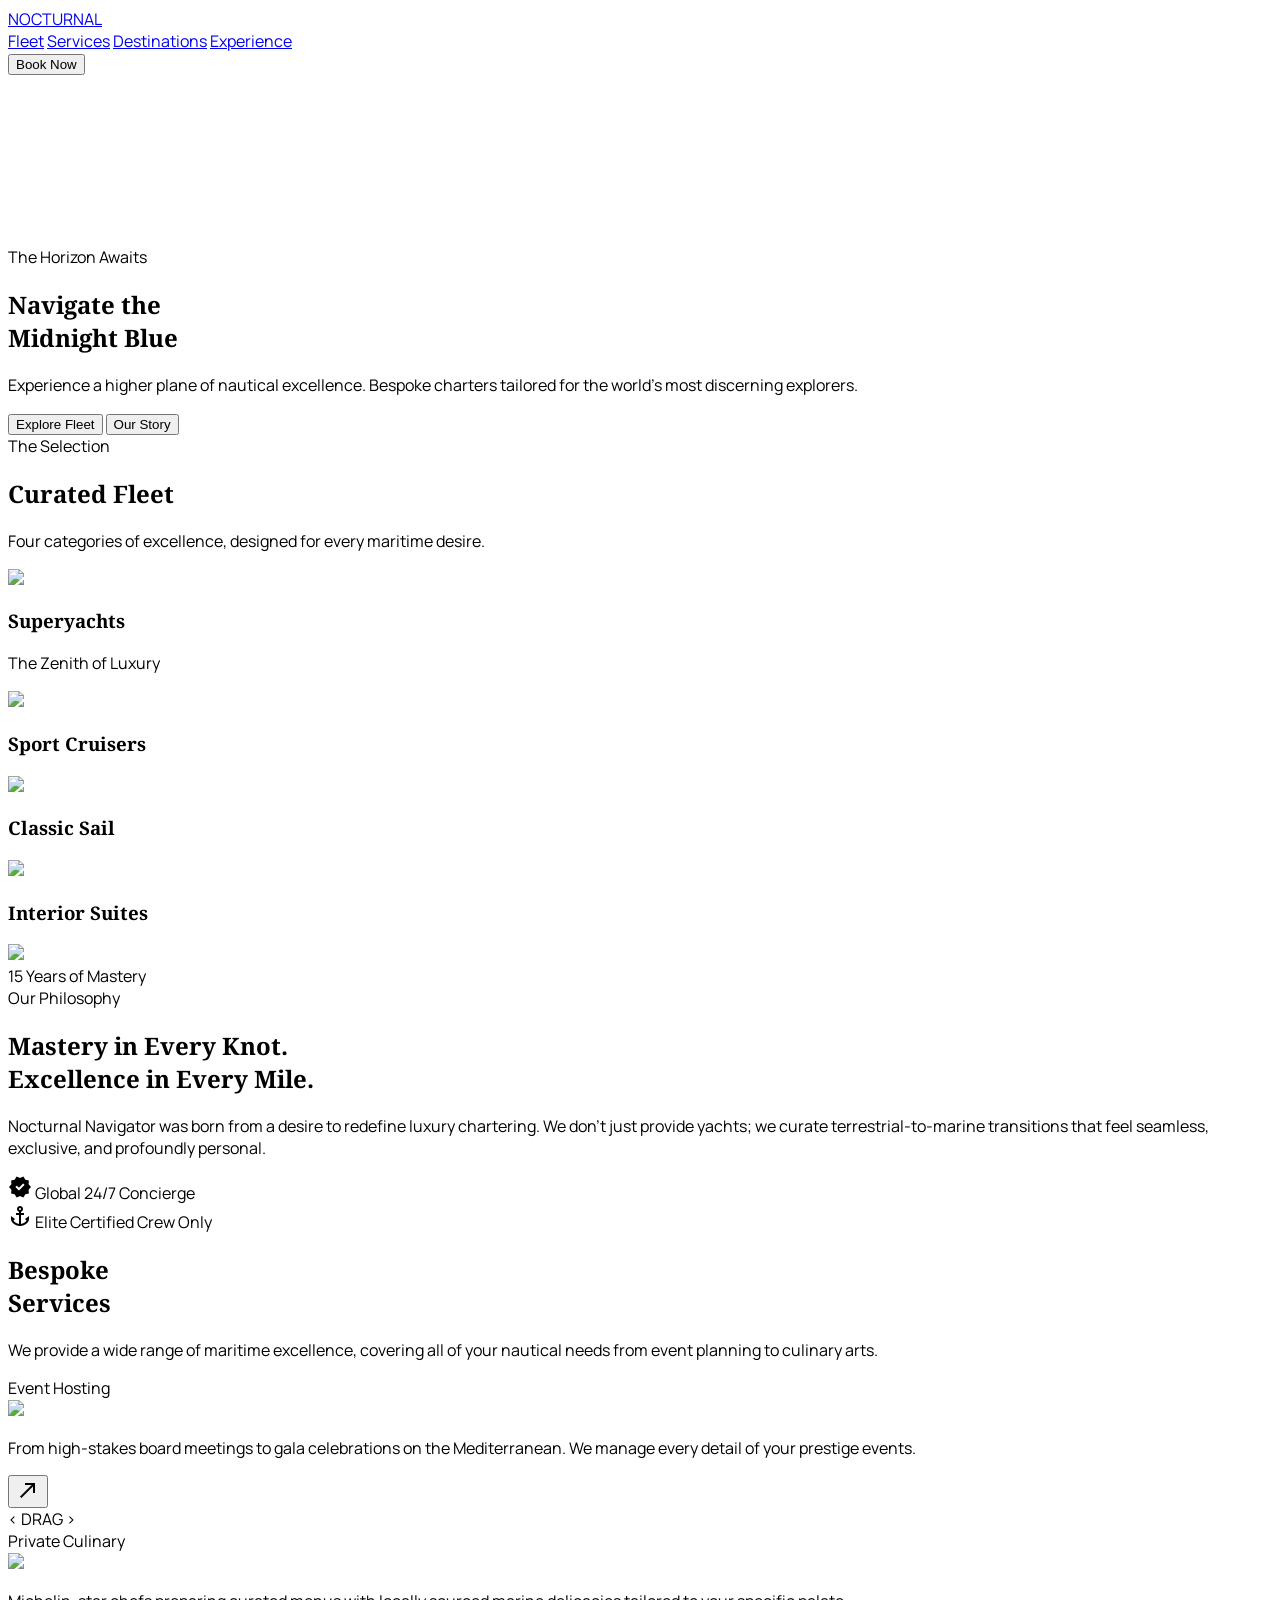
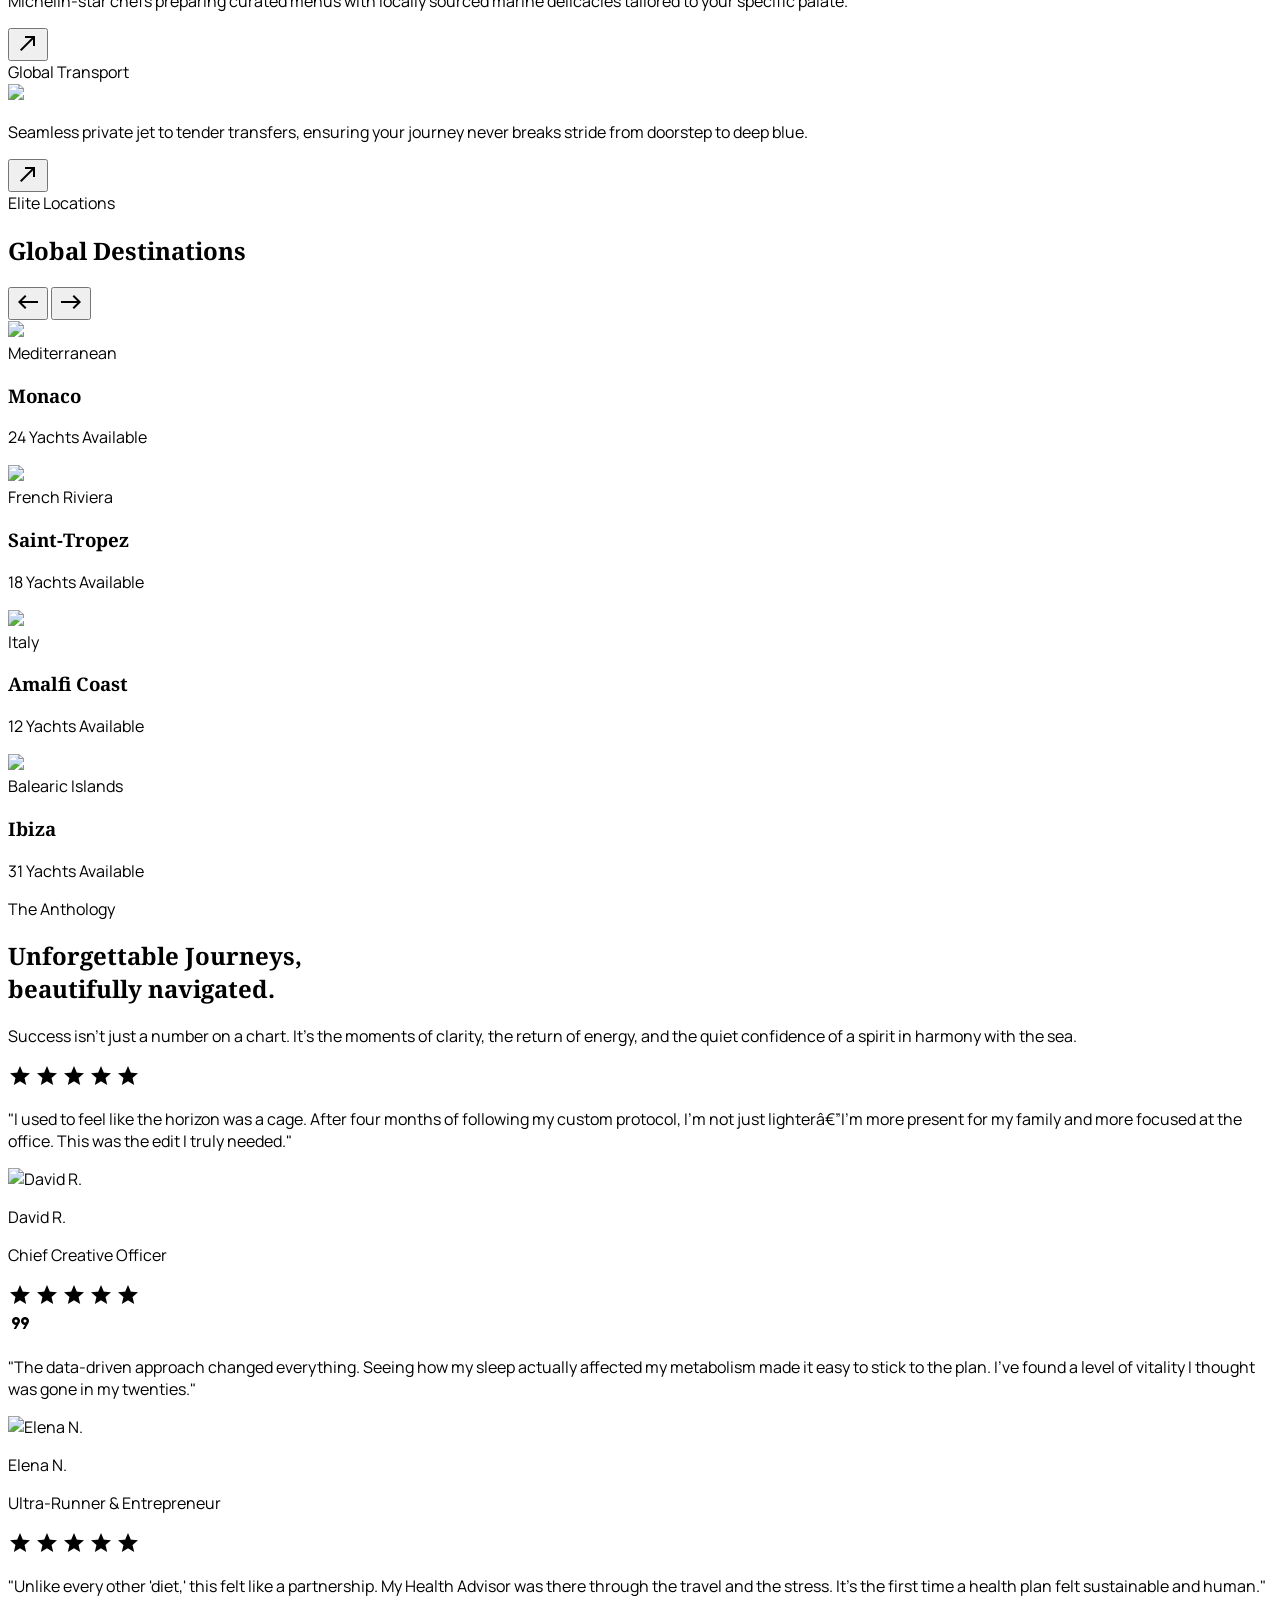
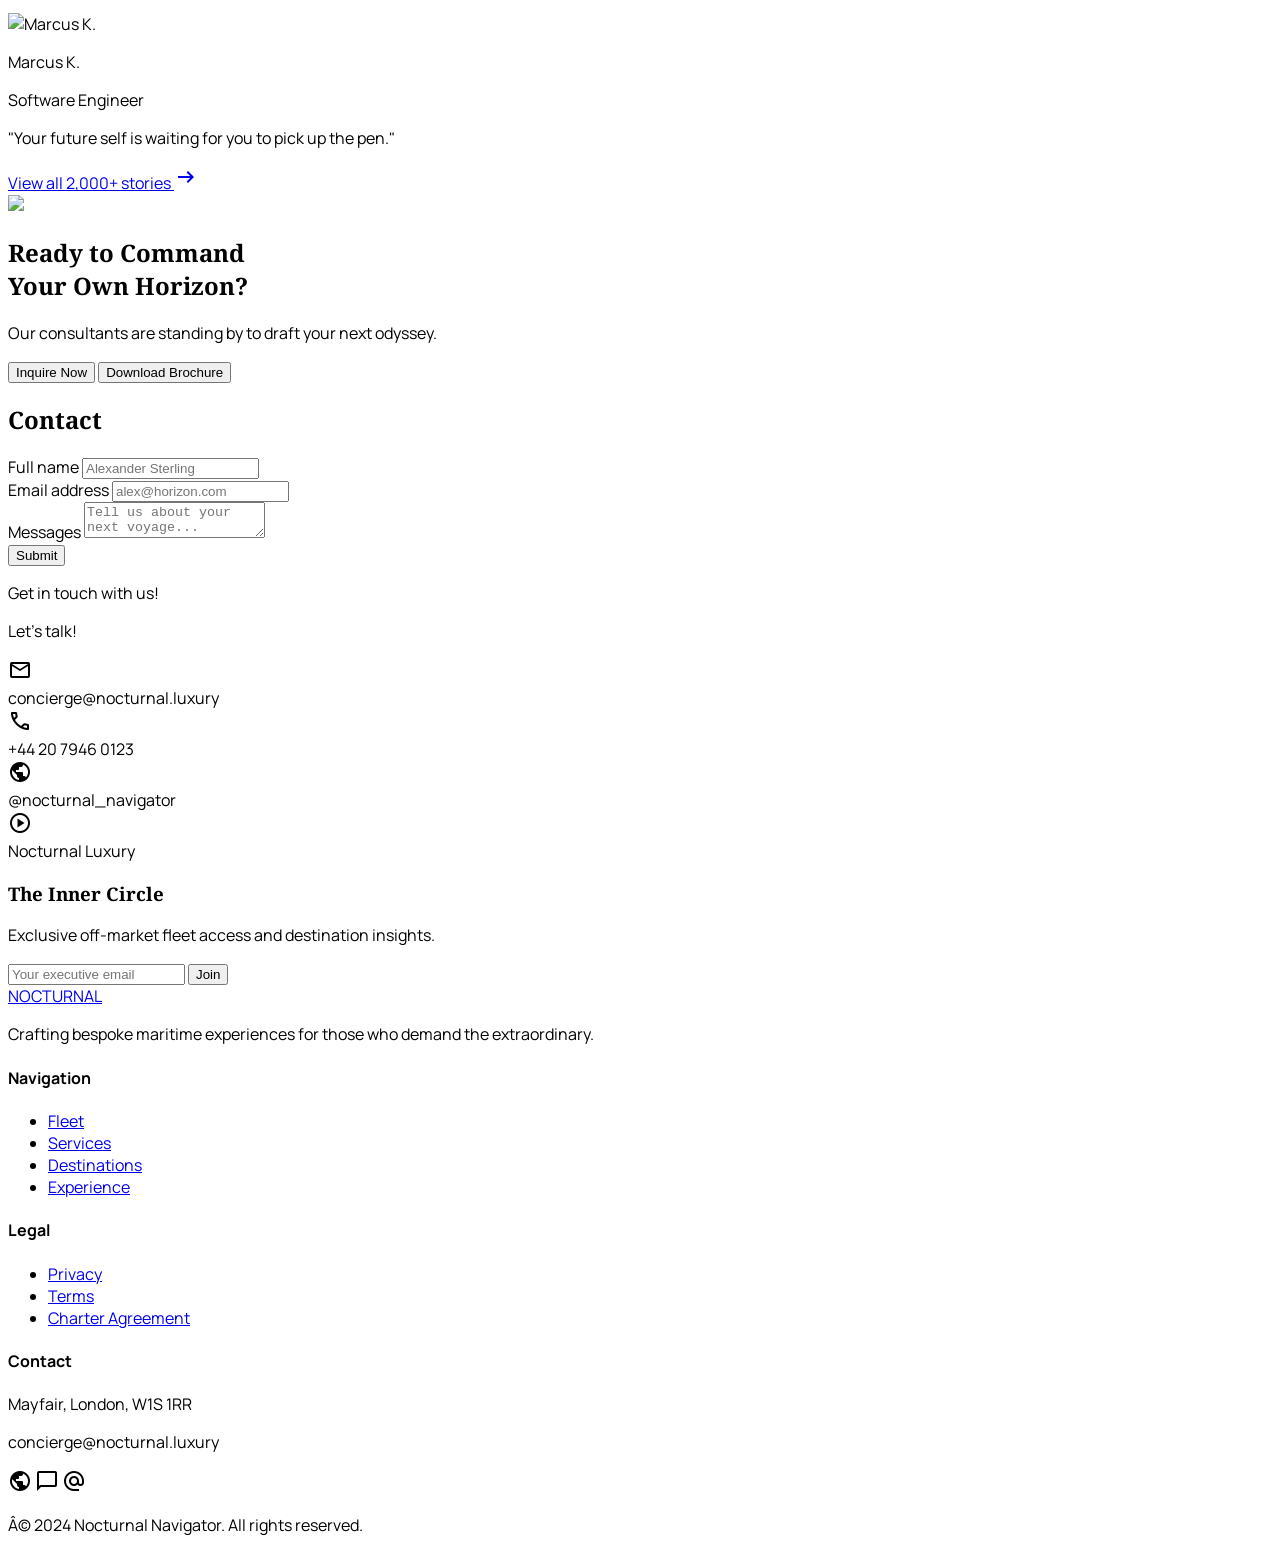
==== index.html @ ef5c97b2 "Initial commit of yacht platform" ====
<!DOCTYPE html>

<html class="dark" lang="en"><head>
<meta charset="utf-8"/>
<meta content="width=device-width, initial-scale=1.0" name="viewport"/>
<script src="https://cdn.tailwindcss.com?plugins=forms,container-queries"></script>
<link href="https://fonts.googleapis.com/css2?family=Noto+Serif:ital,wght@0,400;0,700;1,400&amp;family=Manrope:wght@300;400;600;800&amp;display=swap" rel="stylesheet"/>
<link href="https://fonts.googleapis.com/css2?family=Material+Symbols+Outlined:wght,FILL@100..700,0..1&amp;display=swap" rel="stylesheet"/>
<script id="tailwind-config">
      tailwind.config = {
        darkMode: "class",
        theme: {
          extend: {
            "colors": {
                    "surface-tint": "#ffb59c",
                    "primary": "#ffb59c",
                    "surface-container-low": "#171b27",
                    "tertiary-fixed": "#cae6ff",
                    "on-error": "#690005",
                    "tertiary-fixed-dim": "#8dcdff",
                    "surface-variant": "#303541",
                    "inverse-surface": "#dee2f2",
                    "surface-bright": "#343946",
                    "surface-container-lowest": "#090e19",
                    "primary-container": "#ff5f1f",
                    "secondary-fixed": "#ffdbcf",
                    "surface-container-high": "#252a36",
                    "inverse-primary": "#ab3600",
                    "on-primary-fixed-variant": "#832700",
                    "secondary": "#ffb59c",
                    "on-tertiary-container": "#00304a",
                    "on-primary": "#5c1900",
                    "secondary-container": "#7f3012",
                    "primary-fixed-dim": "#ffb59c",
                    "outline-variant": "#5b4138",
                    "error-container": "#93000a",
                    "on-primary-fixed": "#390c00",
                    "error": "#ffb4ab",
                    "on-secondary": "#5c1900",
                    "tertiary-container": "#009de4",
                    "background": "#0e131e",
                    "primary-fixed": "#ffdbcf",
                    "surface-dim": "#0e131e",
                    "on-secondary-container": "#ffa080",
                    "secondary-fixed-dim": "#ffb59c",
                    "on-secondary-fixed": "#390c00",
                    "on-tertiary-fixed": "#001e30",
                    "on-surface-variant": "#e3bfb3",
                    "on-secondary-fixed-variant": "#7c2e0f",
                    "on-primary-container": "#561700",
                    "surface-container": "#1b1f2b",
                    "inverse-on-surface": "#2b303c",
                    "on-error-container": "#ffdad6",
                    "on-tertiary": "#00344f",
                    "surface": "#0e131e",
                    "outline": "#aa897f",
                    "on-surface": "#dee2f2",
                    "on-tertiary-fixed-variant": "#004b70",
                    "surface-container-highest": "#303541",
                    "tertiary": "#8dcdff",
                    "on-background": "#dee2f2"
            },
            "borderRadius": {
                    "DEFAULT": "1rem",
                    "lg": "2rem",
                    "xl": "3rem",
                    "full": "9999px"
            },
            "fontFamily": {
                    "headline": ["Noto Serif"],
                    "body": ["Manrope"],
                    "label": ["Manrope"]
            }
          },
        },
      }
    </script>
<style>
        .material-symbols-outlined {
            font-variation-settings: 'FILL' 0, 'wght' 400, 'GRAD' 0, 'opsz' 24;
        }
        body { font-family: 'Manrope', sans-serif; }
        h1, h2, h3 { font-family: 'Noto Serif', serif; }
        .no-scrollbar::-webkit-scrollbar { display: none; }
        .no-scrollbar { -ms-overflow-style: none; scrollbar-width: none; }
    </style>
</head>
<body class="bg-background text-on-surface selection:bg-primary-container selection:text-on-primary-container">
<!-- Cursor Glow -->
<div id="cursor-glow" class="pointer-events-none fixed top-0 left-0 w-[500px] h-[500px] bg-[#ffb59c]/10 rounded-full blur-[100px] -translate-x-1/2 -translate-y-1/2 mix-blend-screen z-[9999] transition-transform duration-700 ease-out"></div>
<!-- TopNavBar -->
<nav class="fixed top-6 left-6 right-6 z-50 backdrop-blur-2xl border border-white/10 rounded-full shadow-[0_20px_50px_rgba(0,0,0,0.3)] transition-all duration-500">
<div class="flex justify-between items-center px-10 py-4 max-w-[1920px] mx-auto">
<a href="index.html" class="font-['Noto_Serif'] text-2xl font-bold tracking-tighter text-slate-50 block hover:opacity-80 transition-opacity">NOCTURNAL</a>
<div class="hidden md:flex items-center gap-10">
<a class="text-slate-300 hover:text-white transition-colors font-['Noto_Serif'] tracking-tight text-lg hover:opacity-80 transition-all duration-300" href="fleet.html" >Fleet</a>
<a class="text-slate-300 hover:text-white transition-colors font-['Noto_Serif'] tracking-tight text-lg hover:opacity-80 transition-all duration-300" href="#">Services</a>
<a class="text-slate-300 hover:text-white transition-colors font-['Noto_Serif'] tracking-tight text-lg hover:opacity-80 transition-all duration-300" href="destinations.html" >Destinations</a>
<a class="text-slate-300 hover:text-white transition-colors font-['Noto_Serif'] tracking-tight text-lg hover:opacity-80 transition-all duration-300" href="#">Experience</a>
</div>
<button  class="bg-[#ff5f1f] text-on-primary-container px-8 py-3 rounded-full font-bold hover:opacity-80 transition-all duration-300 active:scale-95 duration-200" onclick="window.location.href='contact.html'">Book Now</button>
</div>
</nav>
<main>
<!-- Hero Section -->
<section class="relative min-h-screen flex items-center justify-start overflow-hidden">
<div class="absolute inset-0 z-0">
<div class="absolute inset-0 bg-gradient-to-r from-background via-background/60 to-transparent z-10"></div>
<video class="absolute inset-0 w-full h-full object-cover z-0" autoplay loop muted playsinline>
  <source src="yacht_video.mp4" type="video/mp4">
</video>
</div>
<div class="relative z-20 px-12 max-w-[1440px] mx-auto w-full">
<div class="max-w-2xl space-y-8">
<p class="uppercase tracking-[0.3em] text-primary font-semibold text-sm">The Horizon Awaits</p>
<h1 class="text-7xl md:text-8xl font-bold leading-tight text-on-surface">Navigate the <br/><span class="italic font-normal">Midnight Blue</span></h1>
<p class="text-xl text-on-surface-variant max-w-lg leading-relaxed">Experience a higher plane of nautical excellence. Bespoke charters tailored for the world's most discerning explorers.</p>
<div class="flex gap-6 pt-4">
<button  class="bg-primary-container text-on-primary-container px-10 py-4 rounded-full font-extrabold text-lg transition-all hover:opacity-90 active:scale-95" onclick="window.location.href='fleet.html'">Explore Fleet</button>
<button class="border border-outline-variant/30 text-on-surface px-10 py-4 rounded-full font-bold text-lg hover:bg-white/5 transition-all">Our Story</button>
</div>
</div>
</div>
</section>
<!-- Fleet Curation: Bento Grid -->
<section class="py-32 px-12 max-w-[1440px] mx-auto">
<div class="flex justify-between items-end mb-16">
<div>
<span class="text-primary uppercase tracking-widest text-xs font-bold block mb-4">The Selection</span>
<h2 class="text-5xl font-bold">Curated Fleet</h2>
</div>
<div class="h-[2px] flex-grow mx-12 mb-4 bg-primary-container hidden md:block"></div>
<p class="text-on-surface-variant max-w-xs text-right">Four categories of excellence, designed for every maritime desire.</p>
</div>
<div class="grid grid-cols-1 md:grid-cols-4 grid-rows-2 gap-6 h-[800px]">
<div class="md:col-span-2 md:row-span-2 relative group overflow-hidden rounded-lg bg-surface-container-low">
<img class="absolute inset-0 w-full h-full object-cover transition-transform duration-700 group-hover:scale-110" data-alt="large modern white superyacht with multiple decks and pool at sunset" src="https://lh3.googleusercontent.com/aida-public/[base64]"/>
<div class="absolute inset-0 bg-gradient-to-t from-background/90 to-transparent"></div>
<div class="absolute bottom-8 left-8">
<h3 class="text-3xl font-bold mb-2">Superyachts</h3>
<p class="text-on-surface-variant italic">The Zenith of Luxury</p>
</div>
</div>
<div class="md:col-span-2 relative group overflow-hidden rounded-lg bg-surface-container-low">
<img class="absolute inset-0 w-full h-full object-cover transition-transform duration-700 group-hover:scale-110" data-alt="sleek modern performance motor yacht speeding through blue water" src="https://lh3.googleusercontent.com/aida-public/[base64]"/>
<div class="absolute inset-0 bg-gradient-to-t from-background/90 to-transparent"></div>
<div class="absolute bottom-6 left-6">
<h3 class="text-2xl font-bold mb-1">Sport Cruisers</h3>
</div>
</div>
<div class="relative group overflow-hidden rounded-lg bg-surface-container-low">
<img class="absolute inset-0 w-full h-full object-cover transition-transform duration-700 group-hover:scale-110" data-alt="luxurious wooden deck of a sailing yacht with high end furnishings" src="https://lh3.googleusercontent.com/aida-public/[base64]"/>
<div class="absolute inset-0 bg-gradient-to-t from-background/90 to-transparent"></div>
<div class="absolute bottom-6 left-6">
<h3 class="text-xl font-bold mb-1">Classic Sail</h3>
</div>
</div>
<div class="relative group overflow-hidden rounded-lg bg-surface-container-low">
<img class="absolute inset-0 w-full h-full object-cover transition-transform duration-700 group-hover:scale-110" data-alt="interior of a modern yacht salon with floor to ceiling windows and designer furniture" src="https://lh3.googleusercontent.com/aida-public/[base64]"/>
<div class="absolute inset-0 bg-gradient-to-t from-background/90 to-transparent"></div>
<div class="absolute bottom-6 left-6">
<h3 class="text-xl font-bold mb-1">Interior Suites</h3>
</div>
</div>
</div>
</section>
<!-- About Us Section -->
<section class="bg-surface-container-low py-32 overflow-hidden">
<div class="max-w-[1440px] mx-auto px-12 grid grid-cols-1 md:grid-cols-2 gap-20 items-center">
<div class="relative">
<div class="absolute -top-12 -left-12 w-64 h-64 bg-primary-container/10 rounded-full blur-3xl"></div>
<img class="rounded-lg shadow-[0_24px_48px_rgba(0,0,0,0.5)] z-10 relative" data-alt="close-up of nautical steering wheel on a high-end yacht with leather detailing" src="https://lh3.googleusercontent.com/aida-public/[base64]"/>
<div class="absolute -bottom-10 -right-10 bg-primary-container p-10 rounded-full shadow-xl z-20">
<span class="text-5xl font-bold block">15</span>
<span class="text-sm uppercase tracking-widest font-bold">Years of Mastery</span>
</div>
</div>
<div class="space-y-8">
<span class="text-primary uppercase tracking-[0.2em] text-xs font-bold">Our Philosophy</span>
<h2 class="text-5xl font-bold leading-tight">Mastery in Every Knot. <br/>Excellence in Every Mile.</h2>
<p class="text-on-surface-variant text-lg leading-relaxed">Nocturnal Navigator was born from a desire to redefine luxury chartering. We don't just provide yachts; we curate terrestrial-to-marine transitions that feel seamless, exclusive, and profoundly personal.</p>
<div class="space-y-4">
<div class="flex items-center gap-4">
<span class="material-symbols-outlined text-primary" style="font-variation-settings: 'FILL' 1;">verified</span>
<span class="font-bold">Global 24/7 Concierge</span>
</div>
<div class="flex items-center gap-4">
<span class="material-symbols-outlined text-primary" style="font-variation-settings: 'FILL' 1;">anchor</span>
<span class="font-bold">Elite Certified Crew Only</span>
</div>
</div>
</div>
</div>
</section>
<!-- Bespoke Services Section (Updated per IMAGE_4) -->
<section class="py-32 overflow-hidden">
<div class="max-w-[1440px] mx-auto px-12">
<div class="flex flex-col md:flex-row justify-between items-start mb-16 gap-12">
<div class="max-w-xl">
<h2 class="text-6xl md:text-7xl font-bold leading-[1.1] text-on-surface">Bespoke <br/>Services</h2>
</div>
<div class="max-w-xs text-on-surface-variant pt-4">
<p>We provide a wide range of maritime excellence, covering all of your nautical needs from event planning to culinary arts.</p>
</div>
</div>
<div class="relative flex items-center group">
<!-- Scrollable Area -->
<div class="flex gap-8 overflow-x-auto no-scrollbar pb-10 w-full snap-x">
<!-- Service Card 1 -->
<div class="flex-shrink-0 w-[420px] bg-surface-container rounded-xl p-10 relative flex flex-col justify-between h-[540px] snap-start hover:bg-surface-container-high transition-colors">
<div class="absolute top-8 left-8">
<span class="bg-white/10 backdrop-blur-md text-white px-6 py-2 rounded-full text-sm font-bold uppercase tracking-widest border border-white/20">Event Hosting</span>
</div>
<div class="mt-20 flex-grow flex items-center justify-center p-8">
<img class="w-full h-full object-cover rounded-lg opacity-80" data-alt="luxury event on yacht deck" src="https://lh3.googleusercontent.com/aida-public/[base64]"/>
</div>
<div class="space-y-6">
<p class="text-on-surface-variant leading-relaxed">From high-stakes board meetings to gala celebrations on the Mediterranean. We manage every detail of your prestige events.</p>
<div class="flex justify-end">
<button class="w-14 h-14 rounded-full bg-white text-background flex items-center justify-center hover:bg-primary-container hover:text-white transition-all">
<span class="material-symbols-outlined">north_east</span>
</button>
</div>
</div>
</div>
<!-- DRAG Indicator -->
<div class="flex-shrink-0 flex items-center justify-center mx-[-20px] z-20">
<div class="w-20 h-20 rounded-full bg-white text-background flex items-center justify-center border-4 border-background font-bold text-xs tracking-widest shadow-2xl">
                    &lt; DRAG &gt;
                </div>
</div>
<!-- Service Card 2 -->
<div class="flex-shrink-0 w-[420px] bg-surface-container rounded-xl p-10 relative flex flex-col justify-between h-[540px] snap-start hover:bg-surface-container-high transition-colors">
<div class="absolute top-8 left-8">
<span class="bg-white/10 backdrop-blur-md text-white px-6 py-2 rounded-full text-sm font-bold uppercase tracking-widest border border-white/20">Private Culinary</span>
</div>
<div class="mt-20 flex-grow flex items-center justify-center p-8">
<img class="w-full h-full object-cover rounded-lg opacity-80" data-alt="fine dining on a yacht" src="https://lh3.googleusercontent.com/aida-public/[base64]"/>
</div>
<div class="space-y-6">
<p class="text-on-surface-variant leading-relaxed">Michelin-star chefs preparing curated menus with locally sourced marine delicacies tailored to your specific palate.</p>
<div class="flex justify-end">
<button class="w-14 h-14 rounded-full bg-white text-background flex items-center justify-center hover:bg-primary-container hover:text-white transition-all">
<span class="material-symbols-outlined">north_east</span>
</button>
</div>
</div>
</div>
<!-- Service Card 3 -->
<div class="flex-shrink-0 w-[420px] bg-surface-container rounded-xl p-10 relative flex flex-col justify-between h-[540px] snap-start hover:bg-surface-container-high transition-colors">
<div class="absolute top-8 left-8">
<span class="bg-white/10 backdrop-blur-md text-white px-6 py-2 rounded-full text-sm font-bold uppercase tracking-widest border border-white/20">Global Transport</span>
</div>
<div class="mt-20 flex-grow flex items-center justify-center p-8">
<img class="w-full h-full object-cover rounded-lg opacity-80" data-alt="private aviation and yacht tender" src="https://lh3.googleusercontent.com/aida-public/[base64]"/>
</div>
<div class="space-y-6">
<p class="text-on-surface-variant leading-relaxed">Seamless private jet to tender transfers, ensuring your journey never breaks stride from doorstep to deep blue.</p>
<div class="flex justify-end">
<button class="w-14 h-14 rounded-full bg-white text-background flex items-center justify-center hover:bg-primary-container hover:text-white transition-all">
<span class="material-symbols-outlined">north_east</span>
</button>
</div>
</div>
</div>
</div>
</div>
</div>
</section>
<!-- Global Destinations Section -->
<section class="py-32 bg-surface-container-low/30 overflow-hidden border-t border-white/5">
<div class="max-w-[1440px] mx-auto px-12">
<div class="flex justify-between items-end mb-16">
<div>
<span class="text-primary uppercase tracking-[0.3em] text-xs font-bold block mb-4">Elite Locations</span>
<h2 class="text-5xl md:text-6xl font-bold">Global Destinations</h2>
</div>
<div class="hidden lg:flex gap-4 mb-2">
<button class="w-12 h-12 rounded-full border border-outline-variant/30 flex items-center justify-center hover:border-primary hover:text-primary transition-all">
<span class="material-symbols-outlined">west</span>
</button>
<button class="w-12 h-12 rounded-full border border-outline-variant/30 flex items-center justify-center hover:border-primary hover:text-primary transition-all">
<span class="material-symbols-outlined">east</span>
</button>
</div>
</div>
<!-- Horizontal Scroll Grid -->
<div class="flex gap-8 overflow-x-auto no-scrollbar pb-8 snap-x">
<!-- Destination 1: Monaco -->
<div class="flex-shrink-0 w-[400px] group cursor-pointer snap-start">
<div class="relative h-[500px] rounded-lg overflow-hidden mb-6">
<img class="w-full h-full object-cover transition-transform duration-1000 group-hover:scale-110" data-alt="aerial view of Monaco harbor with luxury yachts at night" src="https://lh3.googleusercontent.com/aida-public/[base64]"/>
<div class="absolute inset-0 bg-gradient-to-t from-background/80 via-transparent to-transparent opacity-60"></div>
<div class="absolute top-6 left-6">
<span class="bg-primary text-on-primary text-[10px] uppercase font-black tracking-widest px-3 py-1 rounded">Mediterranean</span>
</div>
</div>
<h3 class="text-3xl font-bold mb-2 group-hover:text-primary transition-colors">Monaco</h3>
<div class="flex items-center gap-3">
<div class="h-px w-8 bg-primary-container"></div>
<p class="text-on-surface-variant font-bold text-sm tracking-widest uppercase">24 Yachts Available</p>
</div>
</div>
<!-- Destination 2: Saint-Tropez -->
<div class="flex-shrink-0 w-[400px] group cursor-pointer snap-start">
<div class="relative h-[500px] rounded-lg overflow-hidden mb-6">
<img class="w-full h-full object-cover transition-transform duration-1000 group-hover:scale-110" data-alt="sunny coastline of Saint-Tropez with blue water" src="https://lh3.googleusercontent.com/aida-public/[base64]"/>
<div class="absolute inset-0 bg-gradient-to-t from-background/80 via-transparent to-transparent opacity-60"></div>
<div class="absolute top-6 left-6">
<span class="bg-primary text-on-primary text-[10px] uppercase font-black tracking-widest px-3 py-1 rounded">French Riviera</span>
</div>
</div>
<h3 class="text-3xl font-bold mb-2 group-hover:text-primary transition-colors">Saint-Tropez</h3>
<div class="flex items-center gap-3">
<div class="h-px w-8 bg-primary-container"></div>
<p class="text-on-surface-variant font-bold text-sm tracking-widest uppercase">18 Yachts Available</p>
</div>
</div>
<!-- Destination 3: Amalfi Coast -->
<div class="flex-shrink-0 w-[400px] group cursor-pointer snap-start">
<div class="relative h-[500px] rounded-lg overflow-hidden mb-6">
<img class="w-full h-full object-cover transition-transform duration-1000 group-hover:scale-110" data-alt="cliffs of Amalfi Coast with colorful houses and turquoise sea" src="https://lh3.googleusercontent.com/aida-public/[base64]"/>
<div class="absolute inset-0 bg-gradient-to-t from-background/80 via-transparent to-transparent opacity-60"></div>
<div class="absolute top-6 left-6">
<span class="bg-primary text-on-primary text-[10px] uppercase font-black tracking-widest px-3 py-1 rounded">Italy</span>
</div>
</div>
<h3 class="text-3xl font-bold mb-2 group-hover:text-primary transition-colors">Amalfi Coast</h3>
<div class="flex items-center gap-3">
<div class="h-px w-8 bg-primary-container"></div>
<p class="text-on-surface-variant font-bold text-sm tracking-widest uppercase">12 Yachts Available</p>
</div>
</div>
<!-- Destination 4: Ibiza -->
<div class="flex-shrink-0 w-[400px] group cursor-pointer snap-start">
<div class="relative h-[500px] rounded-lg overflow-hidden mb-6">
<img class="w-full h-full object-cover transition-transform duration-1000 group-hover:scale-110" data-alt="sunset over the Balearic Islands" src="https://lh3.googleusercontent.com/aida-public/[base64]"/>
<div class="absolute inset-0 bg-gradient-to-t from-background/80 via-transparent to-transparent opacity-60"></div>
<div class="absolute top-6 left-6">
<span class="bg-primary text-on-primary text-[10px] uppercase font-black tracking-widest px-3 py-1 rounded">Balearic Islands</span>
</div>
</div>
<h3 class="text-3xl font-bold mb-2 group-hover:text-primary transition-colors">Ibiza</h3>
<div class="flex items-center gap-3">
<div class="h-px w-8 bg-primary-container"></div>
<p class="text-on-surface-variant font-bold text-sm tracking-widest uppercase">31 Yachts Available</p>
</div>
</div>
</div>
</div>
</section>
<!-- Testimonials -->
<section class="py-32 px-12 bg-background transition-colors duration-500">
<div class="max-w-[1200px] mx-auto">
<!-- Header -->
<div class="text-center mb-20">
<span class="text-primary uppercase tracking-[0.3em] text-xs font-bold block mb-4">The Anthology</span>
<h2 class="text-5xl md:text-6xl font-bold font-display text-white mb-6">
        Unforgettable Journeys, <br/>
<span class="italic font-normal text-primary">beautifully navigated.</span>
</h2>
<p class="max-w-2xl mx-auto text-on-surface-variant text-lg leading-relaxed">
        Success isn't just a number on a chart. It's the moments of clarity, the return of energy, and the quiet confidence of a spirit in harmony with the sea.
      </p>
</div>
<!-- Testimonial Cards Grid -->
<div class="grid grid-cols-1 md:grid-cols-3 gap-8 items-center">
<!-- Card 1 (Navy Blue) -->
<div class="p-10 rounded-lg shadow-xl border border-white/5 flex flex-col h-full bg-[#0e131e]">
<div class="flex justify-between items-start mb-8">
<div class="flex text-primary">
<span class="material-symbols-outlined fill-1 text-sm" style="font-variation-settings: 'FILL' 1;">star</span>
<span class="material-symbols-outlined fill-1 text-sm" style="font-variation-settings: 'FILL' 1;">star</span>
<span class="material-symbols-outlined fill-1 text-sm" style="font-variation-settings: 'FILL' 1;">star</span>
<span class="material-symbols-outlined fill-1 text-sm" style="font-variation-settings: 'FILL' 1;">star</span>
<span class="material-symbols-outlined fill-1 text-sm" style="font-variation-settings: 'FILL' 1;">star</span>
</div>
</div>
<p class="text-on-surface-variant italic text-lg leading-relaxed mb-10 flex-grow">
          "I used to feel like the horizon was a cage. After four months of following my custom protocol, I'm not just lighterâ€”I'm more present for my family and more focused at the office. This was the edit I truly needed."
        </p>
<div class="flex items-center gap-4">
<img alt="David R." class="w-12 h-12 rounded-full object-cover" src="https://lh3.googleusercontent.com/aida-public/[base64]"/>
<div>
<p class="font-bold text-on-surface text-sm">David R.</p>
<p class="text-on-surface-variant text-xs uppercase tracking-wider">Chief Creative Officer</p>
</div>
</div>
</div>
<!-- Card 2 (Primary Orange Highlighted) -->
<div class="bg-[#FF5F1F] p-10 rounded-lg shadow-2xl flex flex-col h-[105%] z-10 border border-black/10">
<div class="flex justify-between items-start mb-8">
<div class="flex text-on-primary-container">
<span class="material-symbols-outlined fill-1 text-sm" style="font-variation-settings: 'FILL' 1;">star</span>
<span class="material-symbols-outlined fill-1 text-sm" style="font-variation-settings: 'FILL' 1;">star</span>
<span class="material-symbols-outlined fill-1 text-sm" style="font-variation-settings: 'FILL' 1;">star</span>
<span class="material-symbols-outlined fill-1 text-sm" style="font-variation-settings: 'FILL' 1;">star</span>
<span class="material-symbols-outlined fill-1 text-sm" style="font-variation-settings: 'FILL' 1;">star</span>
</div>
<span class="material-symbols-outlined text-white/20 text-6xl -mt-4">format_quote</span>
</div>
<p class="italic text-xl leading-relaxed mb-10 flex-grow font-medium text-white">
          "The data-driven approach changed everything. Seeing how my sleep actually affected my metabolism made it easy to stick to the plan. I've found a level of vitality I thought was gone in my twenties."
        </p>
<div class="flex items-center gap-4 border-t border-white/20 pt-8">
<img alt="Elena N." class="w-12 h-12 rounded-full object-cover" src="https://lh3.googleusercontent.com/aida-public/[base64]"/>
<div><p class="font-bold text-white text-sm">Elena N.</p><p class="text-white/80 text-xs uppercase tracking-wider">Ultra-Runner &amp; Entrepreneur</p></div>
</div>
</div>
<!-- Card 3 (Navy Blue) -->
<div class="p-10 rounded-lg shadow-xl border border-white/5 flex flex-col h-full bg-[#0e131e]">
<div class="flex justify-between items-start mb-8">
<div class="flex text-primary">
<span class="material-symbols-outlined fill-1 text-sm" style="font-variation-settings: 'FILL' 1;">star</span>
<span class="material-symbols-outlined fill-1 text-sm" style="font-variation-settings: 'FILL' 1;">star</span>
<span class="material-symbols-outlined fill-1 text-sm" style="font-variation-settings: 'FILL' 1;">star</span>
<span class="material-symbols-outlined fill-1 text-sm" style="font-variation-settings: 'FILL' 1;">star</span>
<span class="material-symbols-outlined fill-1 text-sm" style="font-variation-settings: 'FILL' 1;">star</span>
</div>
</div>
<p class="text-on-surface-variant italic text-lg leading-relaxed mb-10 flex-grow">
          "Unlike every other 'diet,' this felt like a partnership. My Health Advisor was there through the travel and the stress. It's the first time a health plan felt sustainable and human."
        </p>
<div class="flex items-center gap-4">
<img alt="Marcus K." class="w-12 h-12 rounded-full object-cover" src="https://lh3.googleusercontent.com/aida-public/[base64]"/>
<div>
<p class="font-bold text-on-surface text-sm">Marcus K.</p>
<p class="text-on-surface-variant text-xs uppercase tracking-wider">Software Engineer</p>
</div>
</div>
</div>
</div>
<!-- Footer text -->
<div class="text-center mt-16">
<p class="text-primary italic mb-4">"Your future self is waiting for you to pick up the pen."</p>
<a class="font-bold text-on-surface flex items-center justify-center gap-2 hover:opacity-70 transition-opacity" href="#">
        View all 2,000+ stories
        <span class="material-symbols-outlined">arrow_right_alt</span>
</a>
</div>
</div>
</section>
<!-- CTA Section -->
<section class="relative py-40 px-12 overflow-hidden">
<div class="absolute inset-0 z-0">
<img class="w-full h-full object-cover opacity-40" data-alt="cinematic view of a lone yacht in the center of a calm ocean at night under a full moon" src="https://lh3.googleusercontent.com/aida-public/[base64]"/>
<div class="absolute inset-0 bg-background/80"></div>
</div>
<div class="relative z-10 max-w-4xl mx-auto text-center space-y-10">
<h2 class="text-6xl md:text-7xl font-bold leading-tight">Ready to Command <br/>Your Own Horizon?</h2>
<p class="text-xl text-on-surface-variant">Our consultants are standing by to draft your next odyssey.</p>
<div class="flex flex-col sm:flex-row justify-center gap-6">
<button  class="bg-primary-container text-on-primary-container px-12 py-5 rounded-full font-extrabold text-xl shadow-lg transition-all hover:-translate-y-1 active:translate-y-0" onclick="window.location.href='contact.html'">Inquire Now</button>
<button class="bg-surface-container-high text-on-surface px-12 py-5 rounded-full font-bold text-xl transition-all hover:bg-surface-container-highest">Download Brochure</button>
</div>
</div>
</section>
<!-- Contact Us Section -->
<section class="py-32 bg-surface-container-lowest">
<div class="max-w-[1440px] mx-auto px-12">
<div class="flex flex-col lg:flex-row gap-24 items-start">
<!-- Left side: Form -->
<div class="flex-1 w-full space-y-12">
<h2 class="text-8xl font-bold tracking-tighter font-headline text-on-surface">Contact</h2>
<form class="space-y-10 max-w-2xl">
<div class="space-y-2 border-b border-outline-variant/30 pb-4 group focus-within:border-primary transition-colors">
<label class="block text-xs uppercase tracking-widest text-on-surface-variant font-bold">Full name</label>
<input class="w-full bg-transparent border-none p-0 focus:ring-0 text-on-surface placeholder:text-on-surface-variant/40" placeholder="Alexander Sterling" type="text"/>
</div>
<div class="space-y-2 border-b border-outline-variant/30 pb-4 group focus-within:border-primary transition-colors">
<label class="block text-xs uppercase tracking-widest text-on-surface-variant font-bold">Email address</label>
<input class="w-full bg-transparent border-none p-0 focus:ring-0 text-on-surface placeholder:text-on-surface-variant/40" placeholder="alex@horizon.com" type="email"/>
</div>
<div class="space-y-2 border-b border-outline-variant/30 pb-4 group focus-within:border-primary transition-colors">
<label class="block text-xs uppercase tracking-widest text-on-surface-variant font-bold">Messages</label>
<textarea class="w-full bg-transparent border-none p-0 focus:ring-0 text-on-surface placeholder:text-on-surface-variant/40 resize-none h-32" placeholder="Tell us about your next voyage..."></textarea>
</div>
<button class="bg-primary-container text-on-primary-container px-14 py-4 rounded-full font-extrabold text-lg transition-all hover:opacity-90 active:scale-95 shadow-xl">Submit</button>
</form>
</div>
<!-- Right side: Floating Card -->
<div class="lg:w-1/3 w-full">
<div class="bg-surface-container-high p-4 rounded-xl shadow-2xl">
<div class="bg-surface-container-lowest p-10 rounded-lg border border-white/5 space-y-10">
<div class="text-center">
<p class="text-primary text-sm font-bold uppercase tracking-widest mb-2">Get in touch with us!</p>
<p class="text-2xl font-headline font-bold">Let's talk!</p>
</div>
<div class="space-y-6">
<div class="flex items-center gap-5 group cursor-pointer">
<div class="w-12 h-12 rounded-full bg-surface-container-highest flex items-center justify-center group-hover:bg-primary transition-colors">
<span class="material-symbols-outlined text-on-surface group-hover:text-on-primary text-xl">mail</span>
</div>
<span class="text-on-surface font-body font-medium">concierge@nocturnal.luxury</span>
</div>
<div class="flex items-center gap-5 group cursor-pointer">
<div class="w-12 h-12 rounded-full bg-surface-container-highest flex items-center justify-center group-hover:bg-primary transition-colors">
<span class="material-symbols-outlined text-on-surface group-hover:text-on-primary text-xl">call</span>
</div>
<span class="text-on-surface font-body font-medium">+44 20 7946 0123</span>
</div>
<div class="flex items-center gap-5 group cursor-pointer">
<div class="w-12 h-12 rounded-full bg-surface-container-highest flex items-center justify-center group-hover:bg-primary transition-colors">
<span class="material-symbols-outlined text-on-surface group-hover:text-on-primary text-xl">public</span>
</div>
<span class="text-on-surface font-body font-medium">@nocturnal_navigator</span>
</div>
<div class="flex items-center gap-5 group cursor-pointer">
<div class="w-12 h-12 rounded-full bg-surface-container-highest flex items-center justify-center group-hover:bg-primary transition-colors">
<span class="material-symbols-outlined text-on-surface group-hover:text-on-primary text-xl">play_circle</span>
</div>
<span class="text-on-surface font-body font-medium">Nocturnal Luxury</span>
</div>
</div>
</div>
</div>
</div>
</div>
</div>
</section>
<!-- Inner Circle Subscription -->
<section class="py-24 px-12 border-t border-white/5 bg-surface">
<div class="max-w-[1440px] mx-auto flex flex-col md:flex-row justify-between items-center gap-12">
<div>
<h3 class="text-3xl font-bold mb-2">The Inner Circle</h3>
<p class="text-on-surface-variant">Exclusive off-market fleet access and destination insights.</p>
</div>
<div class="flex w-full md:w-auto max-w-md bg-surface-container-low p-2 rounded-full border border-outline-variant/20">
<input class="bg-transparent border-none focus:ring-0 px-6 w-full text-on-surface" placeholder="Your executive email" type="email"/>
<button class="bg-primary text-on-primary px-8 py-3 rounded-full font-bold uppercase text-xs tracking-widest whitespace-nowrap">Join</button>
</div>
</div>
</section>
</main>
<!-- Footer -->
<footer class="bg-[#0e131e] w-full py-20 border-t border-white/10">
<div class="grid grid-cols-4 gap-12 px-12 max-w-[1440px] mx-auto">
<div class="col-span-4 md:col-span-1 space-y-6">
<a href="index.html" class="font-['Noto_Serif'] text-xl text-slate-100 block hover:opacity-80 transition-opacity">NOCTURNAL</a>
<p class="text-slate-500 font-['Manrope'] text-sm leading-relaxed">Crafting bespoke maritime experiences for those who demand the extraordinary.</p>
</div>
<div class="col-span-2 md:col-span-1">
<h4 class="text-white font-['Manrope'] text-sm tracking-wide uppercase mb-8">Navigation</h4>
<ul class="space-y-4">
<li><a class="text-slate-500 hover:text-[#ff5f1f] font-['Manrope'] text-sm uppercase tracking-wide hover:translate-x-1 transition-transform duration-300 block" href="fleet.html" >Fleet</a></li>
<li><a class="text-slate-500 hover:text-[#ff5f1f] font-['Manrope'] text-sm uppercase tracking-wide hover:translate-x-1 transition-transform duration-300 block" href="#">Services</a></li>
<li><a class="text-slate-500 hover:text-[#ff5f1f] font-['Manrope'] text-sm uppercase tracking-wide hover:translate-x-1 transition-transform duration-300 block" href="destinations.html" >Destinations</a></li>
<li><a class="text-slate-500 hover:text-[#ff5f1f] font-['Manrope'] text-sm uppercase tracking-wide hover:translate-x-1 transition-transform duration-300 block" href="#">Experience</a></li>
</ul>
</div>
<div class="col-span-2 md:col-span-1">
<h4 class="text-white font-['Manrope'] text-sm tracking-wide uppercase mb-8">Legal</h4>
<ul class="space-y-4">
<li><a class="text-slate-500 hover:text-[#ff5f1f] font-['Manrope'] text-sm uppercase tracking-wide hover:translate-x-1 transition-transform duration-300 block" href="#">Privacy</a></li>
<li><a class="text-slate-500 hover:text-[#ff5f1f] font-['Manrope'] text-sm uppercase tracking-wide hover:translate-x-1 transition-transform duration-300 block" href="#">Terms</a></li>
<li><a class="text-slate-500 hover:text-[#ff5f1f] font-['Manrope'] text-sm uppercase tracking-wide hover:translate-x-1 transition-transform duration-300 block" href="#">Charter Agreement</a></li>
</ul>
</div>
<div class="col-span-4 md:col-span-1">
<h4 class="text-white font-['Manrope'] text-sm tracking-wide uppercase mb-8">Contact</h4>
<p class="text-slate-500 font-['Manrope'] text-sm mb-4">Mayfair, London, W1S 1RR</p>
<p class="text-slate-500 font-['Manrope'] text-sm">concierge@nocturnal.luxury</p>
<div class="flex gap-4 mt-8">
<span class="material-symbols-outlined text-slate-500 hover:text-[#ff5f1f] cursor-pointer">public</span>
<span class="material-symbols-outlined text-slate-500 hover:text-[#ff5f1f] cursor-pointer">chat_bubble</span>
<span class="material-symbols-outlined text-slate-500 hover:text-[#ff5f1f] cursor-pointer">alternate_email</span>
</div>
</div>
<div class="col-span-4 pt-20 border-t border-white/5">
<p class="text-slate-600 font-['Manrope'] text-[10px] tracking-widest uppercase text-center">Â© 2024 Nocturnal Navigator. All rights reserved.</p>
</div>
</div>
<script src="https://cdnjs.cloudflare.com/ajax/libs/gsap/3.12.2/gsap.min.js"></script>
<script src="https://cdnjs.cloudflare.com/ajax/libs/gsap/3.12.2/ScrollTrigger.min.js"></script>
<script>
    // Cursor glow logic
    const cursor = document.getElementById('cursor-glow');
    let mouseX = 0;
    let mouseY = 0;
    let cursorX = 0;
    let cursorY = 0;
    
    document.addEventListener('mousemove', (e) => {
        mouseX = e.clientX;
        mouseY = e.clientY;
    });

    // Smooth cursor follow
    function animateCursor() {
        let distX = mouseX - cursorX;
        let distY = mouseY - cursorY;
        cursorX = cursorX + (distX * 0.1);
        cursorY = cursorY + (distY * 0.1);
        cursor.style.transform = `translate(${cursorX}px, ${cursorY}px) translate(-50%, -50%)`;
        requestAnimationFrame(animateCursor);
    }
    animateCursor();

    // GSAP Scroll Animations
    gsap.registerPlugin(ScrollTrigger);
    
    // Animate headers and paragraphs
    const textElements = document.querySelectorAll('h1, h2, h3, p, span.uppercase');
    textElements.forEach((el) => {
        gsap.fromTo(el, 
            { opacity: 0, y: 30 },
            { 
                opacity: 1, 
                y: 0, 
                duration: 1.2, 
                ease: 'power3.out',
                scrollTrigger: {
                    trigger: el,
                    start: 'top 90%',
                }
            }
        );
    });

    // Animate cards and images
    const visualElements = document.querySelectorAll('.bg-surface-container-low, .bg-surface-container, img, .p-10.rounded-lg');
    visualElements.forEach((el) => {
        gsap.fromTo(el, 
            { opacity: 0, y: 50 },
            { 
                opacity: 1, 
                y: 0, 
                duration: 1.5, 
                ease: 'power3.out',
                scrollTrigger: {
                    trigger: el,
                    start: 'top 85%',
                }
            }
        );
    });
</script>
</body></html>
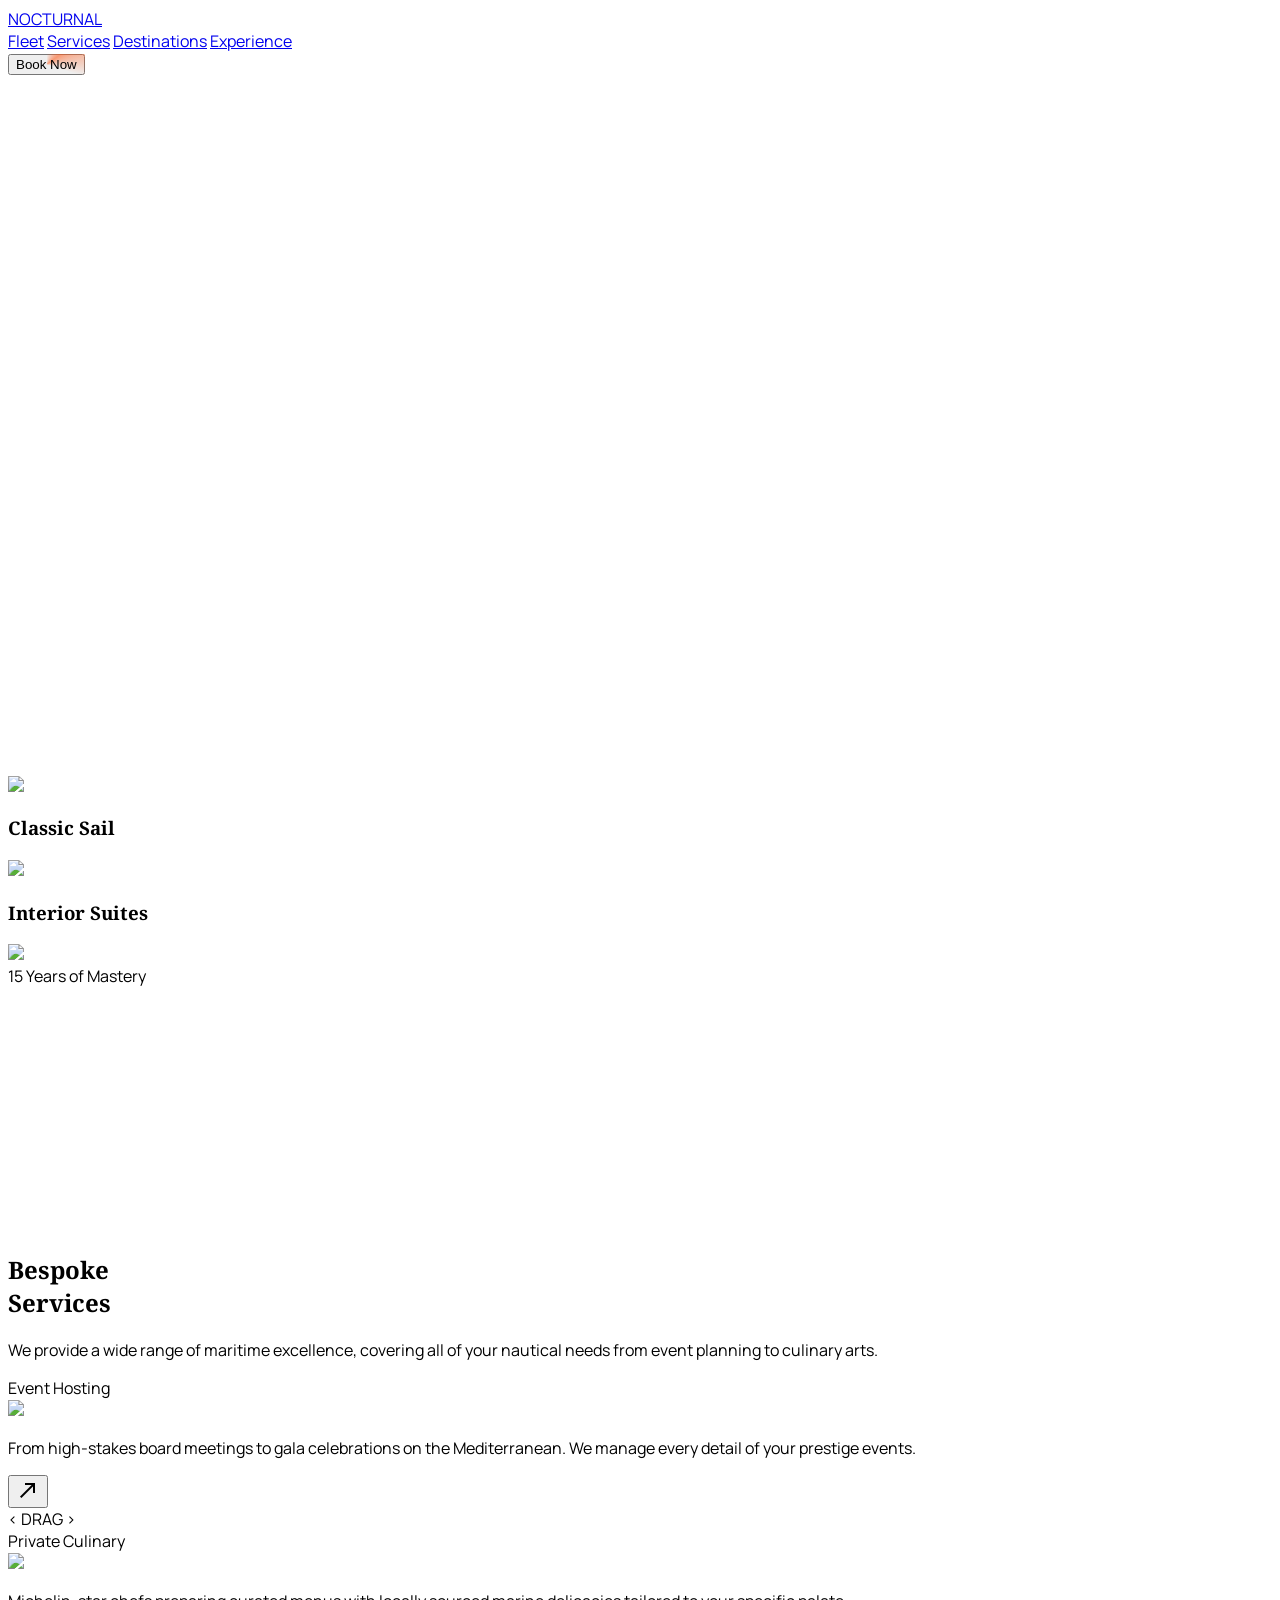
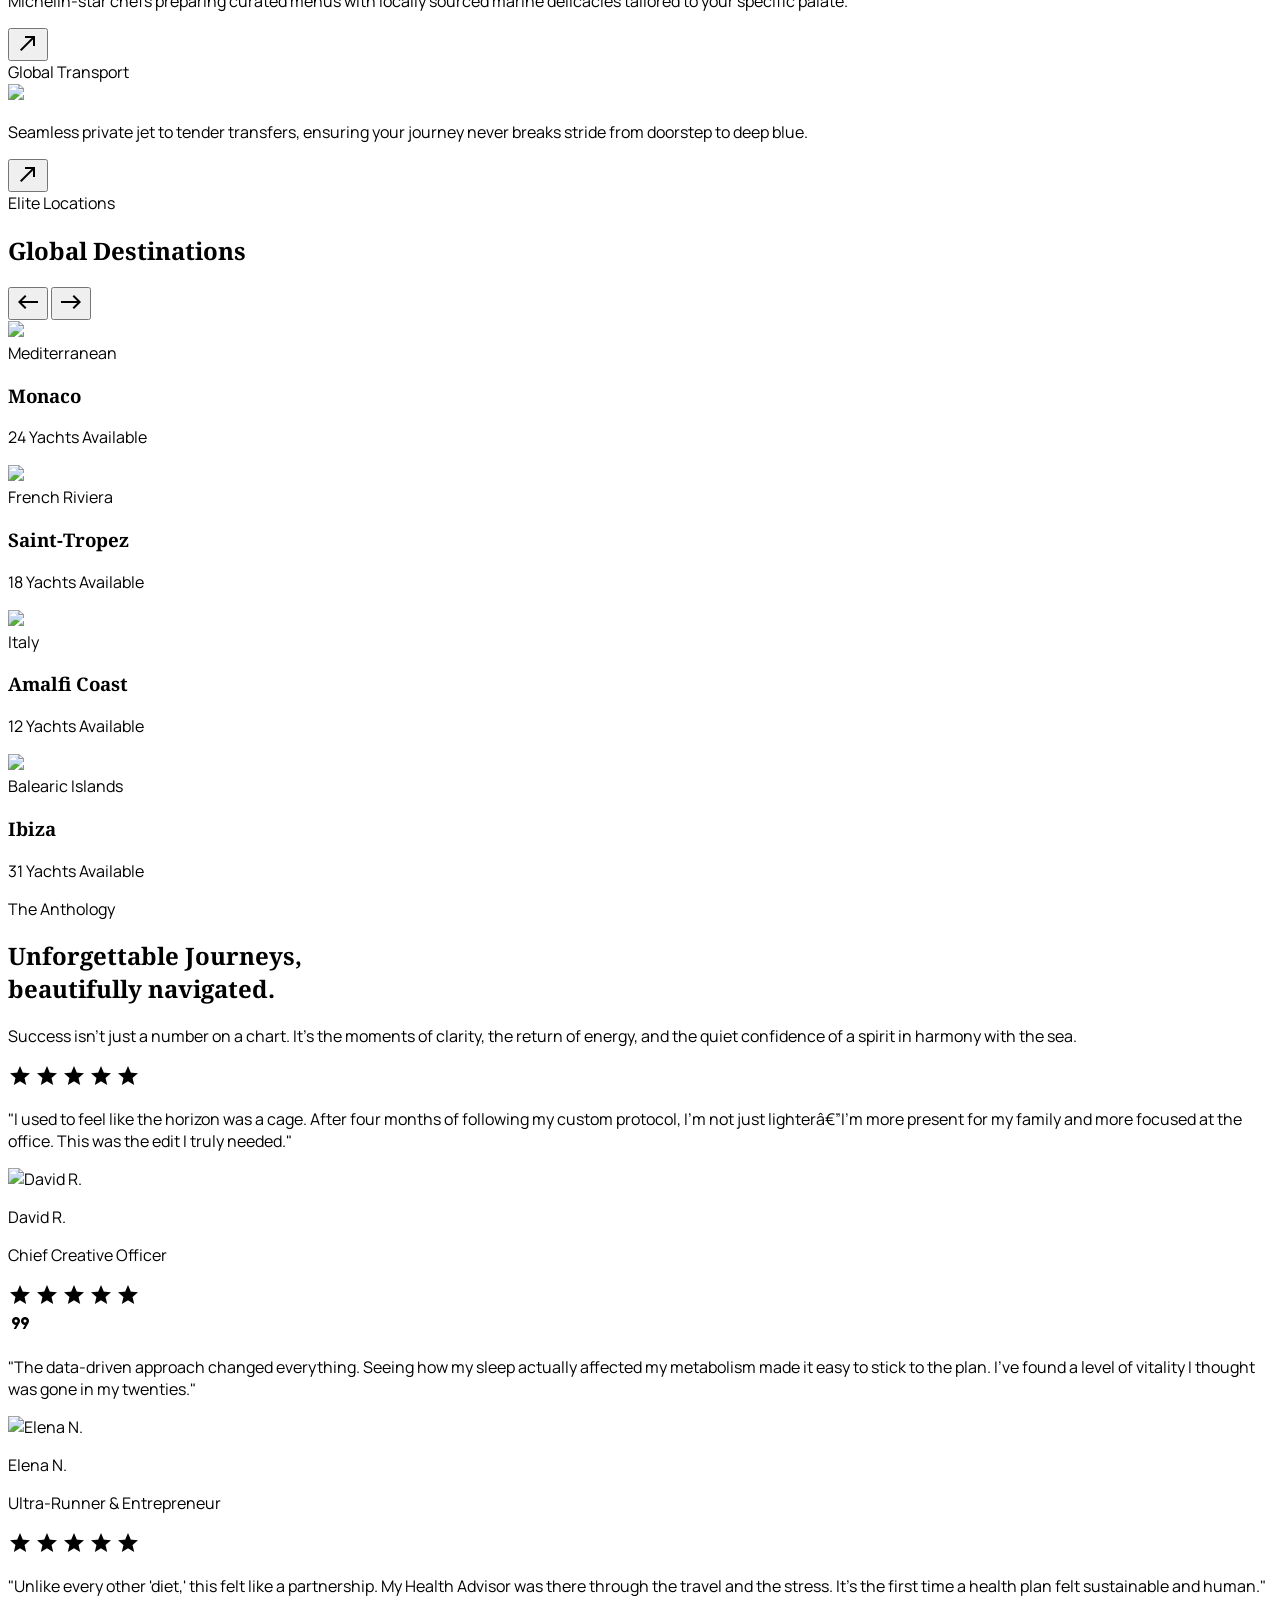
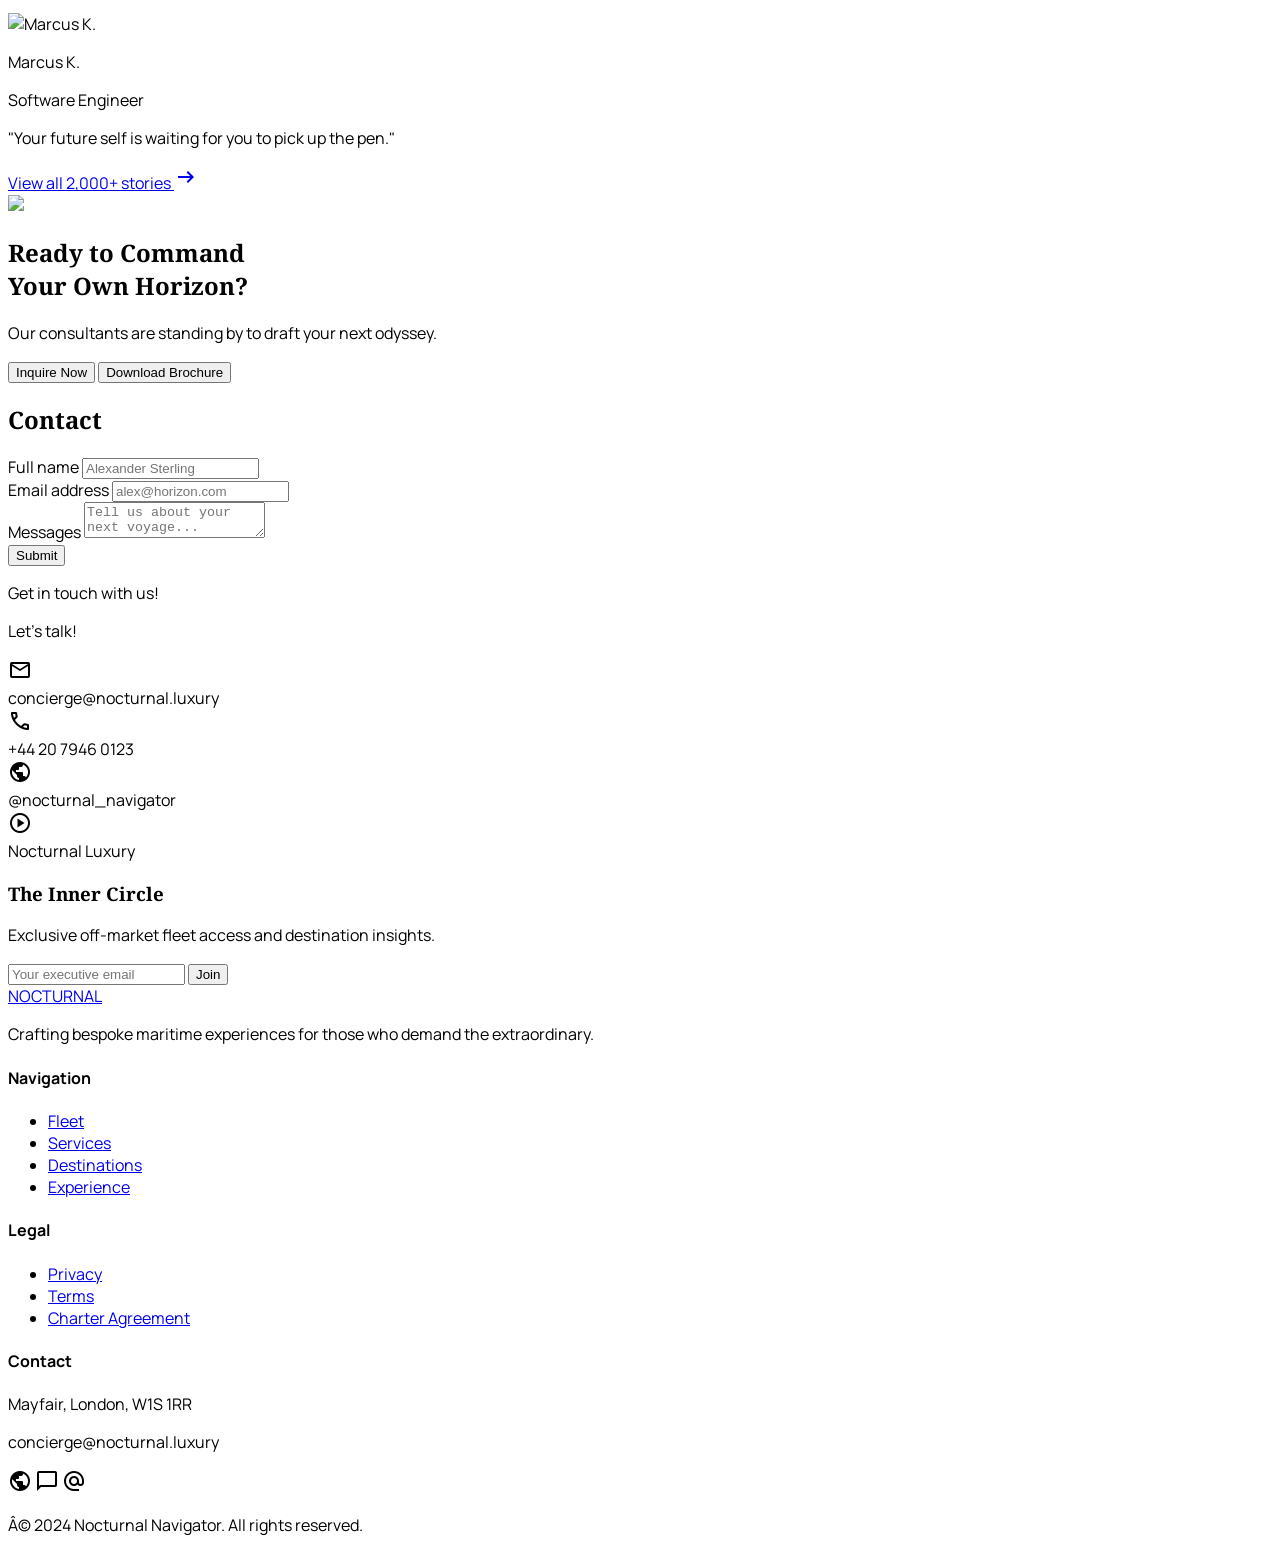
==== commit fba6fa58: "feat: integrate premium Aris-style scroll animations and Lenis smooth scrolling across all pages" ====
--- a/index.html
+++ b/index.html
@@ -75,7 +75,7 @@
         },
       }
     </script>
-<style>
+    <style>
         .material-symbols-outlined {
             font-variation-settings: 'FILL' 0, 'wght' 400, 'GRAD' 0, 'opsz' 24;
         }
@@ -83,7 +83,84 @@
         h1, h2, h3 { font-family: 'Noto Serif', serif; }
         .no-scrollbar::-webkit-scrollbar { display: none; }
         .no-scrollbar { -ms-overflow-style: none; scrollbar-width: none; }
+
+        /* Aris Photograph Animation Tokens */
+        .animate-on-scroll {
+            opacity: 0;
+            transform: translateY(30px);
+            filter: blur(8px);
+            transition: opacity 0.8s cubic-bezier(0.16, 1, 0.3, 1), 
+                        transform 0.8s cubic-bezier(0.16, 1, 0.3, 1), 
+                        filter 0.8s cubic-bezier(0.16, 1, 0.3, 1);
+            will-change: opacity, transform, filter;
+        }
+        .animate-on-scroll.animate {
+            opacity: 1;
+            transform: translateY(0);
+            filter: blur(0px);
+        }
+
+        @keyframes columnReveal {
+            0% { clip-path: inset(0 0 100% 0); opacity: 0; }
+            100% { clip-path: inset(0 0 0% 0); opacity: 1; }
+        }
+        .col-anim {
+            opacity: 0;
+            will-change: clip-path, opacity;
+        }
+        .col-anim.animate {
+            animation: columnReveal 1.4s cubic-bezier(0.16, 1, 0.3, 1) forwards;
+        }
+
+        /* Delay Classes */
+        .delay-1 { transition-delay: 0.1s; animation-delay: 0.1s; }
+        .delay-2 { transition-delay: 0.2s; animation-delay: 0.2s; }
+        .delay-3 { transition-delay: 0.3s; animation-delay: 0.3s; }
+        .delay-4 { transition-delay: 0.4s; animation-delay: 0.4s; }
+        .delay-5 { transition-delay: 0.5s; animation-delay: 0.5s; }
+
+        /* Shiny CTA Effect */
+        @property --gradient-angle {
+            syntax: "<angle>";
+            initial-value: 0deg;
+            inherits: false;
+        }
+        @keyframes border-spin {
+            to { --gradient-angle: 360deg; }
+        }
+        .shiny-cta {
+            --gradient-angle: 0deg;
+            position: relative;
+            isolation: isolate;
+        }
+        .shiny-cta::after {
+            content: "";
+            position: absolute;
+            inset: -2px;
+            z-index: -1;
+            background: conic-gradient(from var(--gradient-angle), transparent, #ff5f1f, transparent 30%);
+            border-radius: inherit;
+            animation: border-spin 3s linear infinite;
+            opacity: 0.6;
+        }
+        
+        html.lenis {
+            height: auto;
+        }
+        .lenis.lenis-smooth {
+            scroll-behavior: auto !important;
+        }
+        .lenis.lenis-smooth [data-lenis-prevent] {
+            overscroll-behavior: contain;
+        }
+        .lenis.lenis-stopped {
+            overflow: hidden;
+        }
+        .lenis.lenis-scrolling iframe {
+            pointer-events: none;
+        }
     </style>
+    <script src="https://cdn.jsdelivr.net/gh/studio-freight/lenis@1.0.19/dist/lenis.min.js"></script>
 </head>
 <body class="bg-background text-on-surface selection:bg-primary-container selection:text-on-primary-container">
 <!-- Cursor Glow -->
@@ -98,7 +175,7 @@
 <a class="text-slate-300 hover:text-white transition-colors font-['Noto_Serif'] tracking-tight text-lg hover:opacity-80 transition-all duration-300" href="destinations.html" >Destinations</a>
 <a class="text-slate-300 hover:text-white transition-colors font-['Noto_Serif'] tracking-tight text-lg hover:opacity-80 transition-all duration-300" href="#">Experience</a>
 </div>
-<button  class="bg-[#ff5f1f] text-on-primary-container px-8 py-3 rounded-full font-bold hover:opacity-80 transition-all duration-300 active:scale-95 duration-200" onclick="window.location.href='contact.html'">Book Now</button>
+<button  class="bg-[#ff5f1f] text-on-primary-container px-8 py-3 rounded-full font-bold hover:opacity-80 transition-all duration-300 active:scale-95 duration-200 shiny-cta" onclick="window.location.href='contact.html'">Book Now</button>
 </div>
 </nav>
 <main>
@@ -112,19 +189,19 @@
 </div>
 <div class="relative z-20 px-12 max-w-[1440px] mx-auto w-full">
 <div class="max-w-2xl space-y-8">
-<p class="uppercase tracking-[0.3em] text-primary font-semibold text-sm">The Horizon Awaits</p>
-<h1 class="text-7xl md:text-8xl font-bold leading-tight text-on-surface">Navigate the <br/><span class="italic font-normal">Midnight Blue</span></h1>
-<p class="text-xl text-on-surface-variant max-w-lg leading-relaxed">Experience a higher plane of nautical excellence. Bespoke charters tailored for the world's most discerning explorers.</p>
+<p class="uppercase tracking-[0.3em] text-primary font-semibold text-sm animate-on-scroll">The Horizon Awaits</p>
+<h1 class="text-7xl md:text-8xl font-bold leading-tight text-on-surface col-anim delay-1">Navigate the <br/><span class="italic font-normal">Midnight Blue</span></h1>
+<p class="text-xl text-on-surface-variant max-w-lg leading-relaxed animate-on-scroll delay-2">Experience a higher plane of nautical excellence. Bespoke charters tailored for the world's most discerning explorers.</p>
 <div class="flex gap-6 pt-4">
-<button  class="bg-primary-container text-on-primary-container px-10 py-4 rounded-full font-extrabold text-lg transition-all hover:opacity-90 active:scale-95" onclick="window.location.href='fleet.html'">Explore Fleet</button>
-<button class="border border-outline-variant/30 text-on-surface px-10 py-4 rounded-full font-bold text-lg hover:bg-white/5 transition-all">Our Story</button>
+<button  class="bg-primary-container text-on-primary-container px-10 py-4 rounded-full font-extrabold text-lg transition-all hover:opacity-90 active:scale-95 animate-on-scroll delay-3 shiny-cta" onclick="window.location.href='fleet.html'">Explore Fleet</button>
+<button class="border border-outline-variant/30 text-on-surface px-10 py-4 rounded-full font-bold text-lg hover:bg-white/5 transition-all animate-on-scroll delay-4">Our Story</button>
 </div>
 </div>
 </div>
 </section>
 <!-- Fleet Curation: Bento Grid -->
 <section class="py-32 px-12 max-w-[1440px] mx-auto">
-<div class="flex justify-between items-end mb-16">
+<div class="flex justify-between items-end mb-16 animate-on-scroll">
 <div>
 <span class="text-primary uppercase tracking-widest text-xs font-bold block mb-4">The Selection</span>
 <h2 class="text-5xl font-bold">Curated Fleet</h2>
@@ -133,7 +210,7 @@
 <p class="text-on-surface-variant max-w-xs text-right">Four categories of excellence, designed for every maritime desire.</p>
 </div>
 <div class="grid grid-cols-1 md:grid-cols-4 grid-rows-2 gap-6 h-[800px]">
-<div class="md:col-span-2 md:row-span-2 relative group overflow-hidden rounded-lg bg-surface-container-low">
+<div class="md:col-span-2 md:row-span-2 relative group overflow-hidden rounded-lg bg-surface-container-low col-anim">
 <img class="absolute inset-0 w-full h-full object-cover transition-transform duration-700 group-hover:scale-110" data-alt="large modern white superyacht with multiple decks and pool at sunset" src="https://lh3.googleusercontent.com/aida-public/[base64]"/>
 <div class="absolute inset-0 bg-gradient-to-t from-background/90 to-transparent"></div>
 <div class="absolute bottom-8 left-8">
@@ -141,7 +218,7 @@
 <p class="text-on-surface-variant italic">The Zenith of Luxury</p>
 </div>
 </div>
-<div class="md:col-span-2 relative group overflow-hidden rounded-lg bg-surface-container-low">
+<div class="md:col-span-2 relative group overflow-hidden rounded-lg bg-surface-container-low col-anim delay-2">
 <img class="absolute inset-0 w-full h-full object-cover transition-transform duration-700 group-hover:scale-110" data-alt="sleek modern performance motor yacht speeding through blue water" src="https://lh3.googleusercontent.com/aida-public/[base64]"/>
 <div class="absolute inset-0 bg-gradient-to-t from-background/90 to-transparent"></div>
 <div class="absolute bottom-6 left-6">
@@ -175,7 +252,7 @@
 <span class="text-sm uppercase tracking-widest font-bold">Years of Mastery</span>
 </div>
 </div>
-<div class="space-y-8">
+<div class="space-y-8 animate-on-scroll delay-2">
 <span class="text-primary uppercase tracking-[0.2em] text-xs font-bold">Our Philosophy</span>
 <h2 class="text-5xl font-bold leading-tight">Mastery in Every Knot. <br/>Excellence in Every Mile.</h2>
 <p class="text-on-surface-variant text-lg leading-relaxed">Nocturnal Navigator was born from a desire to redefine luxury chartering. We don't just provide yachts; we curate terrestrial-to-marine transitions that feel seamless, exclusive, and profoundly personal.</p>
@@ -570,70 +647,75 @@
 <p class="text-slate-600 font-['Manrope'] text-[10px] tracking-widest uppercase text-center">Â© 2024 Nocturnal Navigator. All rights reserved.</p>
 </div>
 </div>
-<script src="https://cdnjs.cloudflare.com/ajax/libs/gsap/3.12.2/gsap.min.js"></script>
-<script src="https://cdnjs.cloudflare.com/ajax/libs/gsap/3.12.2/ScrollTrigger.min.js"></script>
-<script>
-    // Cursor glow logic
-    const cursor = document.getElementById('cursor-glow');
-    let mouseX = 0;
-    let mouseY = 0;
-    let cursorX = 0;
-    let cursorY = 0;
-    
-    document.addEventListener('mousemove', (e) => {
-        mouseX = e.clientX;
-        mouseY = e.clientY;
-    });
-
-    // Smooth cursor follow
-    function animateCursor() {
-        let distX = mouseX - cursorX;
-        let distY = mouseY - cursorY;
-        cursorX = cursorX + (distX * 0.1);
-        cursorY = cursorY + (distY * 0.1);
-        cursor.style.transform = `translate(${cursorX}px, ${cursorY}px) translate(-50%, -50%)`;
-        requestAnimationFrame(animateCursor);
-    }
-    animateCursor();
-
-    // GSAP Scroll Animations
-    gsap.registerPlugin(ScrollTrigger);
-    
-    // Animate headers and paragraphs
-    const textElements = document.querySelectorAll('h1, h2, h3, p, span.uppercase');
-    textElements.forEach((el) => {
-        gsap.fromTo(el, 
-            { opacity: 0, y: 30 },
-            { 
-                opacity: 1, 
-                y: 0, 
-                duration: 1.2, 
-                ease: 'power3.out',
-                scrollTrigger: {
-                    trigger: el,
-                    start: 'top 90%',
+    <script src="https://cdnjs.cloudflare.com/ajax/libs/gsap/3.12.2/gsap.min.js"></script>
+    <script src="https://cdnjs.cloudflare.com/ajax/libs/gsap/3.12.2/ScrollTrigger.min.js"></script>
+    <script>
+        // Lenis Smooth Scroll Initialization
+        const lenis = new Lenis()
+        function raf(time) {
+            lenis.raf(time)
+            requestAnimationFrame(raf)
+        }
+        requestAnimationFrame(raf)
+
+        // Cursor glow logic
+        const cursor = document.getElementById('cursor-glow');
+        let mouseX = 0;
+        let mouseY = 0;
+        let cursorX = 0;
+        let cursorY = 0;
+        
+        document.addEventListener('mousemove', (e) => {
+            mouseX = e.clientX;
+            mouseY = e.clientY;
+        });
+
+        function animateCursor() {
+            let distX = mouseX - cursorX;
+            let distY = mouseY - cursorY;
+            cursorX = cursorX + (distX * 0.1);
+            cursorY = cursorY + (distY * 0.1);
+            cursor.style.transform = `translate(${cursorX}px, ${cursorY}px) translate(-50%, -50%)`;
+            requestAnimationFrame(animateCursor);
+        }
+        animateCursor();
+
+        // Aris-style Scroll Revelation Logic
+        const observerOptions = {
+            root: null,
+            rootMargin: '0px',
+            threshold: 0.15
+        };
+
+        const observer = new IntersectionObserver((entries) => {
+            entries.forEach(entry => {
+                if (entry.isIntersecting) {
+                    entry.target.classList.add('animate');
+                    // Once animated, we can stop observing it
+                    observer.unobserve(entry.target);
                 }
+            });
+        }, observerOptions);
+
+        // Track all elements with our animation classes
+        document.querySelectorAll('.animate-on-scroll, .col-anim').forEach((el) => {
+            observer.observe(el);
+        });
+
+        // GSAP ScrollTrigger for parallax if needed (optional enhancements)
+        gsap.registerPlugin(ScrollTrigger);
+        
+        // Example: Subtle parallax on hero video
+        gsap.to("video", {
+            yPercent: 30,
+            ease: "none",
+            scrollTrigger: {
+                trigger: "section",
+                start: "top top",
+                end: "bottom top",
+                scrub: true
             }
-        );
-    });
-
-    // Animate cards and images
-    const visualElements = document.querySelectorAll('.bg-surface-container-low, .bg-surface-container, img, .p-10.rounded-lg');
-    visualElements.forEach((el) => {
-        gsap.fromTo(el, 
-            { opacity: 0, y: 50 },
-            { 
-                opacity: 1, 
-                y: 0, 
-                duration: 1.5, 
-                ease: 'power3.out',
-                scrollTrigger: {
-                    trigger: el,
-                    start: 'top 85%',
-                }
-            }
-        );
-    });
-</script>
+        });
+    </script>
 </body></html>
 
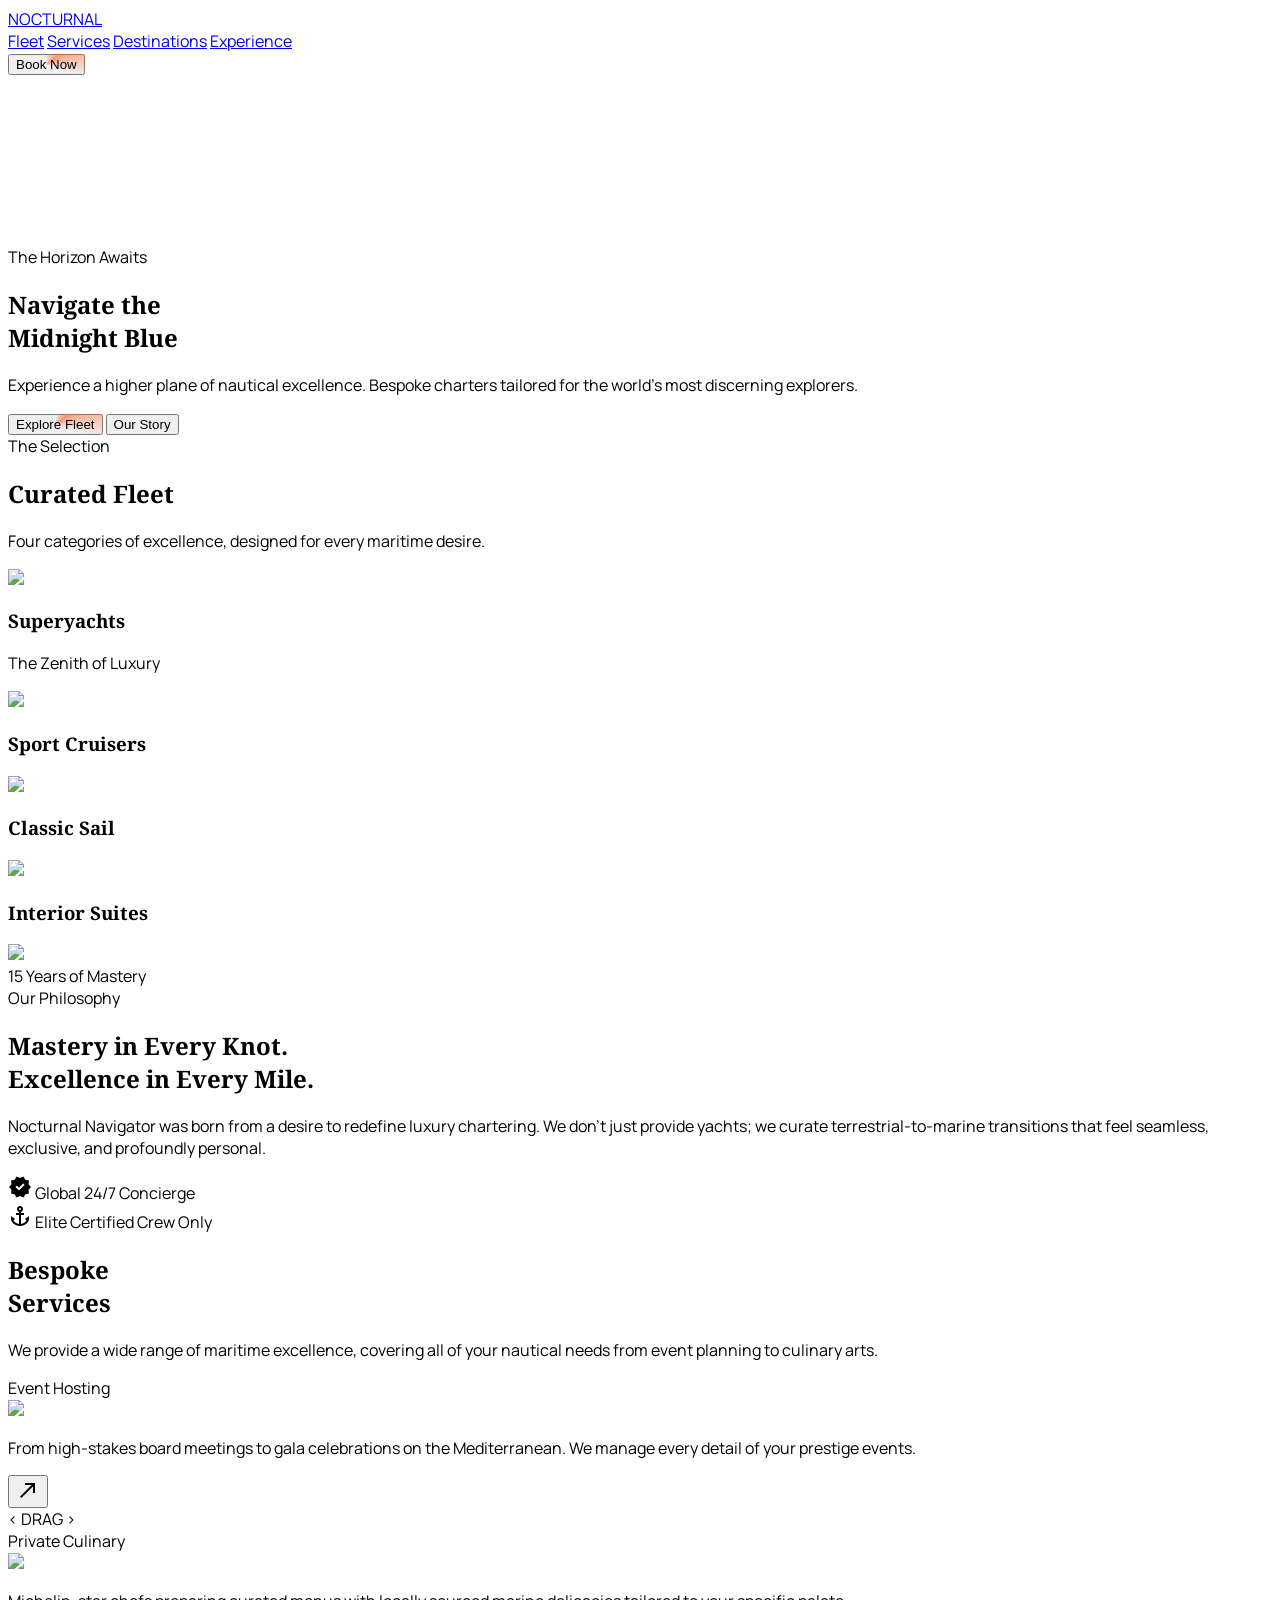
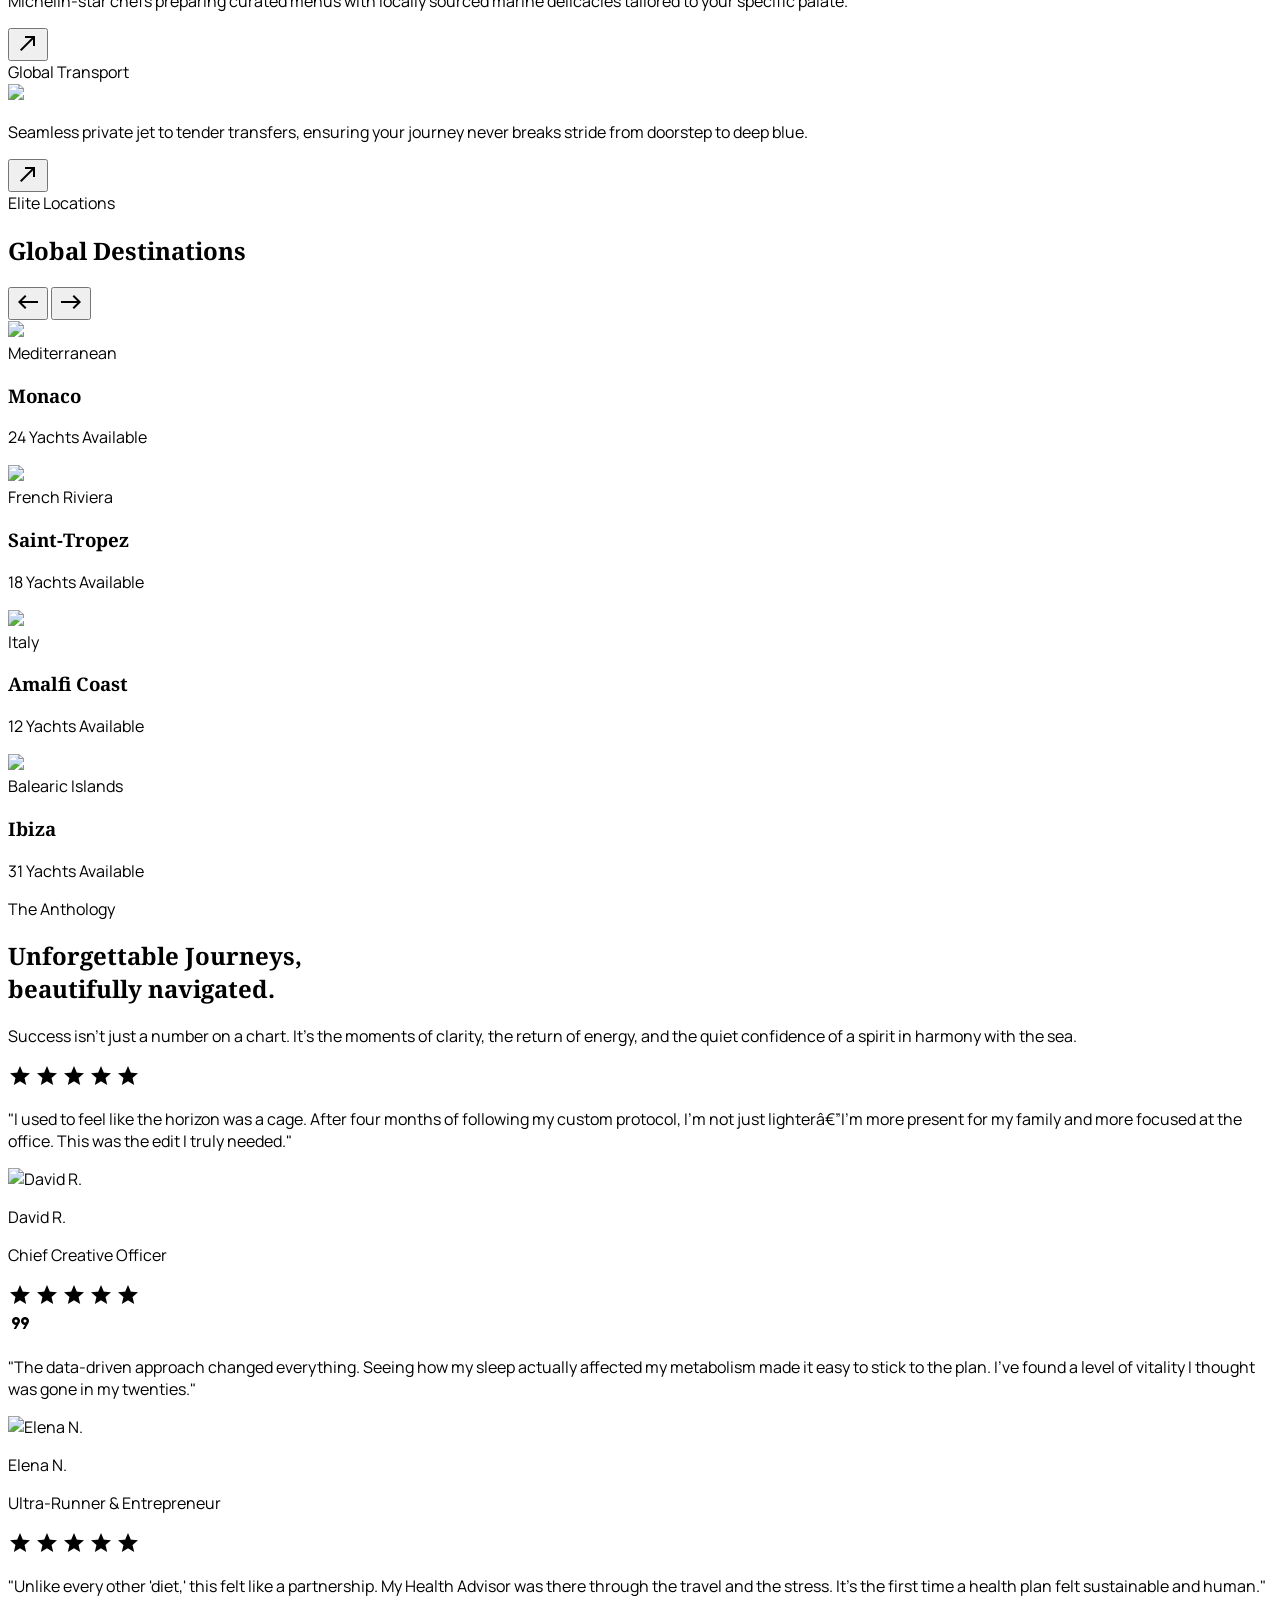
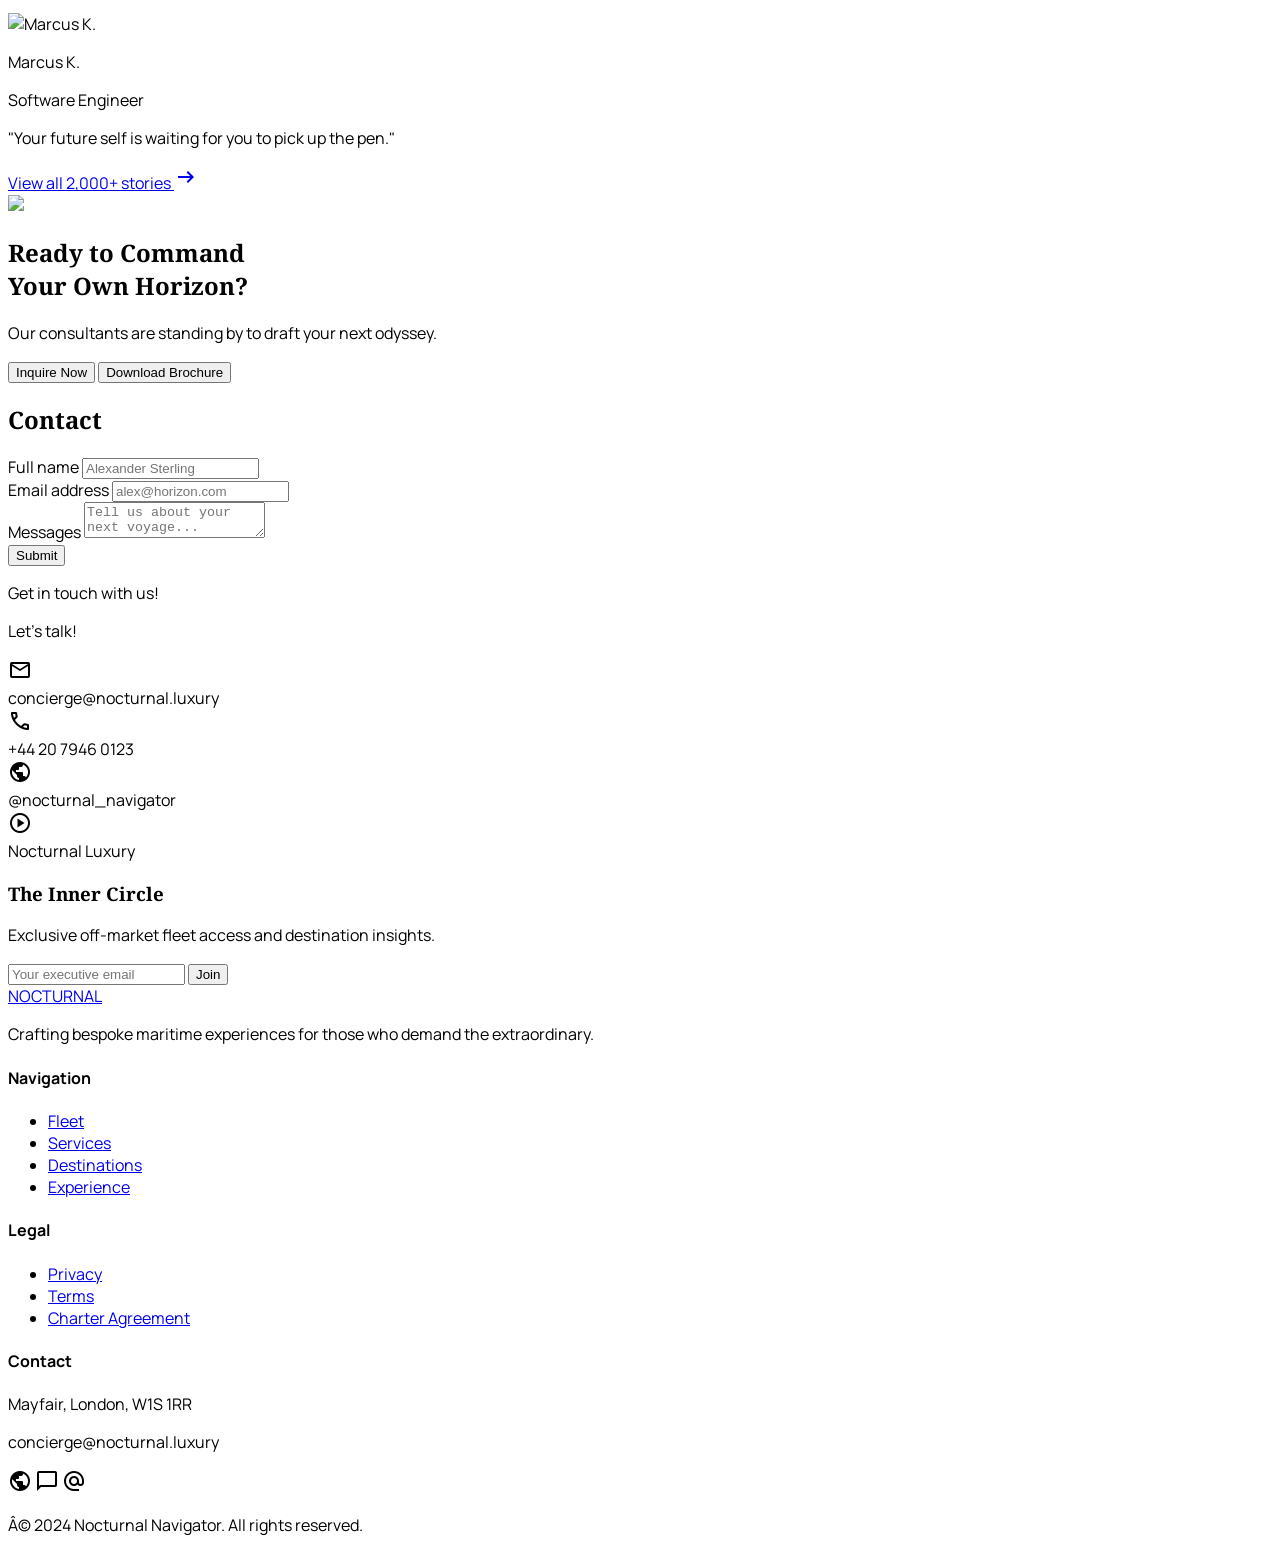
==== commit f6f958d7: "Update premium animations and fix visibility issues" ====
--- a/index.html
+++ b/index.html
@@ -84,41 +84,6 @@
         .no-scrollbar::-webkit-scrollbar { display: none; }
         .no-scrollbar { -ms-overflow-style: none; scrollbar-width: none; }
 
-        /* Aris Photograph Animation Tokens */
-        .animate-on-scroll {
-            opacity: 0;
-            transform: translateY(30px);
-            filter: blur(8px);
-            transition: opacity 0.8s cubic-bezier(0.16, 1, 0.3, 1), 
-                        transform 0.8s cubic-bezier(0.16, 1, 0.3, 1), 
-                        filter 0.8s cubic-bezier(0.16, 1, 0.3, 1);
-            will-change: opacity, transform, filter;
-        }
-        .animate-on-scroll.animate {
-            opacity: 1;
-            transform: translateY(0);
-            filter: blur(0px);
-        }
-
-        @keyframes columnReveal {
-            0% { clip-path: inset(0 0 100% 0); opacity: 0; }
-            100% { clip-path: inset(0 0 0% 0); opacity: 1; }
-        }
-        .col-anim {
-            opacity: 0;
-            will-change: clip-path, opacity;
-        }
-        .col-anim.animate {
-            animation: columnReveal 1.4s cubic-bezier(0.16, 1, 0.3, 1) forwards;
-        }
-
-        /* Delay Classes */
-        .delay-1 { transition-delay: 0.1s; animation-delay: 0.1s; }
-        .delay-2 { transition-delay: 0.2s; animation-delay: 0.2s; }
-        .delay-3 { transition-delay: 0.3s; animation-delay: 0.3s; }
-        .delay-4 { transition-delay: 0.4s; animation-delay: 0.4s; }
-        .delay-5 { transition-delay: 0.5s; animation-delay: 0.5s; }
-
         /* Shiny CTA Effect */
         @property --gradient-angle {
             syntax: "<angle>";
@@ -143,24 +108,9 @@
             animation: border-spin 3s linear infinite;
             opacity: 0.6;
         }
-        
-        html.lenis {
-            height: auto;
-        }
-        .lenis.lenis-smooth {
-            scroll-behavior: auto !important;
-        }
-        .lenis.lenis-smooth [data-lenis-prevent] {
-            overscroll-behavior: contain;
-        }
-        .lenis.lenis-stopped {
-            overflow: hidden;
-        }
-        .lenis.lenis-scrolling iframe {
-            pointer-events: none;
-        }
+
     </style>
-    <script src="https://cdn.jsdelivr.net/gh/studio-freight/lenis@1.0.19/dist/lenis.min.js"></script>
+    <link rel="stylesheet" href="animations.css">
 </head>
 <body class="bg-background text-on-surface selection:bg-primary-container selection:text-on-primary-container">
 <!-- Cursor Glow -->
@@ -175,7 +125,7 @@
 <a class="text-slate-300 hover:text-white transition-colors font-['Noto_Serif'] tracking-tight text-lg hover:opacity-80 transition-all duration-300" href="destinations.html" >Destinations</a>
 <a class="text-slate-300 hover:text-white transition-colors font-['Noto_Serif'] tracking-tight text-lg hover:opacity-80 transition-all duration-300" href="#">Experience</a>
 </div>
-<button  class="bg-[#ff5f1f] text-on-primary-container px-8 py-3 rounded-full font-bold hover:opacity-80 transition-all duration-300 active:scale-95 duration-200 shiny-cta" onclick="window.location.href='contact.html'">Book Now</button>
+<button  data-magnetic class="bg-[#ff5f1f] text-on-primary-container px-8 py-3 rounded-full font-bold hover:opacity-80 transition-all duration-300 active:scale-95 duration-200 shiny-cta" onclick="window.location.href='contact.html'">Book Now</button>
 </div>
 </nav>
 <main>
@@ -189,12 +139,12 @@
 </div>
 <div class="relative z-20 px-12 max-w-[1440px] mx-auto w-full">
 <div class="max-w-2xl space-y-8">
-<p class="uppercase tracking-[0.3em] text-primary font-semibold text-sm animate-on-scroll">The Horizon Awaits</p>
-<h1 class="text-7xl md:text-8xl font-bold leading-tight text-on-surface col-anim delay-1">Navigate the <br/><span class="italic font-normal">Midnight Blue</span></h1>
-<p class="text-xl text-on-surface-variant max-w-lg leading-relaxed animate-on-scroll delay-2">Experience a higher plane of nautical excellence. Bespoke charters tailored for the world's most discerning explorers.</p>
+<p data-animate="reveal" class="uppercase tracking-[0.3em] text-primary font-semibold text-sm">The Horizon Awaits</p>
+<h1 data-animate="split" class="text-7xl md:text-8xl font-bold leading-tight text-on-surface">Navigate the <br/><span class="italic font-normal">Midnight Blue</span></h1>
+<p data-animate="reveal" class="text-xl text-on-surface-variant max-w-lg leading-relaxed">Experience a higher plane of nautical excellence. Bespoke charters tailored for the world's most discerning explorers.</p>
 <div class="flex gap-6 pt-4">
-<button  class="bg-primary-container text-on-primary-container px-10 py-4 rounded-full font-extrabold text-lg transition-all hover:opacity-90 active:scale-95 animate-on-scroll delay-3 shiny-cta" onclick="window.location.href='fleet.html'">Explore Fleet</button>
-<button class="border border-outline-variant/30 text-on-surface px-10 py-4 rounded-full font-bold text-lg hover:bg-white/5 transition-all animate-on-scroll delay-4">Our Story</button>
+<button data-magnetic class="bg-primary-container text-on-primary-container px-10 py-4 rounded-full font-extrabold text-lg transition-all hover:opacity-90 active:scale-95 shiny-cta" onclick="window.location.href='fleet.html'">Explore Fleet</button>
+<button data-magnetic class="border border-outline-variant/30 text-on-surface px-10 py-4 rounded-full font-bold text-lg hover:bg-white/5 transition-all">Our Story</button>
 </div>
 </div>
 </div>
@@ -647,75 +597,9 @@
 <p class="text-slate-600 font-['Manrope'] text-[10px] tracking-widest uppercase text-center">Â© 2024 Nocturnal Navigator. All rights reserved.</p>
 </div>
 </div>
-    <script src="https://cdnjs.cloudflare.com/ajax/libs/gsap/3.12.2/gsap.min.js"></script>
-    <script src="https://cdnjs.cloudflare.com/ajax/libs/gsap/3.12.2/ScrollTrigger.min.js"></script>
-    <script>
-        // Lenis Smooth Scroll Initialization
-        const lenis = new Lenis()
-        function raf(time) {
-            lenis.raf(time)
-            requestAnimationFrame(raf)
-        }
-        requestAnimationFrame(raf)
-
-        // Cursor glow logic
-        const cursor = document.getElementById('cursor-glow');
-        let mouseX = 0;
-        let mouseY = 0;
-        let cursorX = 0;
-        let cursorY = 0;
-        
-        document.addEventListener('mousemove', (e) => {
-            mouseX = e.clientX;
-            mouseY = e.clientY;
-        });
-
-        function animateCursor() {
-            let distX = mouseX - cursorX;
-            let distY = mouseY - cursorY;
-            cursorX = cursorX + (distX * 0.1);
-            cursorY = cursorY + (distY * 0.1);
-            cursor.style.transform = `translate(${cursorX}px, ${cursorY}px) translate(-50%, -50%)`;
-            requestAnimationFrame(animateCursor);
-        }
-        animateCursor();
-
-        // Aris-style Scroll Revelation Logic
-        const observerOptions = {
-            root: null,
-            rootMargin: '0px',
-            threshold: 0.15
-        };
-
-        const observer = new IntersectionObserver((entries) => {
-            entries.forEach(entry => {
-                if (entry.isIntersecting) {
-                    entry.target.classList.add('animate');
-                    // Once animated, we can stop observing it
-                    observer.unobserve(entry.target);
-                }
-            });
-        }, observerOptions);
-
-        // Track all elements with our animation classes
-        document.querySelectorAll('.animate-on-scroll, .col-anim').forEach((el) => {
-            observer.observe(el);
-        });
-
-        // GSAP ScrollTrigger for parallax if needed (optional enhancements)
-        gsap.registerPlugin(ScrollTrigger);
-        
-        // Example: Subtle parallax on hero video
-        gsap.to("video", {
-            yPercent: 30,
-            ease: "none",
-            scrollTrigger: {
-                trigger: "section",
-                start: "top top",
-                end: "bottom top",
-                scrub: true
-            }
-        });
-    </script>
+    <script src="https://cdnjs.cloudflare.com/ajax/libs/gsap/3.12.5/gsap.min.js"></script>
+    <script src="https://cdnjs.cloudflare.com/ajax/libs/gsap/3.12.5/ScrollTrigger.min.js"></script>
+    <script src="https://cdn.jsdelivr.net/gh/studio-freight/lenis@1.0.19/dist/lenis.min.js"></script>
+    <script src="animations.js"></script>
 </body></html>
 
--- a/animations.css
+++ b/animations.css
@@ -0,0 +1,54 @@
+/* Premium Animation System */
+:root {
+  --primary: #ffb59c;
+  --primary-container: #ff5f1f;
+}
+
+/* Hide elements for reveal, but only if JS is active */
+.reveal-text, .reveal-item {
+  opacity: 0;
+  transform: translateY(30px);
+  will-change: transform, opacity;
+}
+
+.word-wrapper {
+  display: inline-block;
+  overflow: hidden;
+  vertical-align: top;
+}
+
+.word {
+  display: inline-block;
+  transform: translateY(110%);
+  will-change: transform;
+}
+
+/* Lenis Smooth Scroll Refinements */
+html.lenis {
+  height: auto;
+}
+.lenis-smooth {
+  scroll-behavior: auto !important;
+}
+.lenis-stopped {
+  overflow: hidden;
+}
+
+/* Reveal Masks for Images */
+.reveal-mask {
+  position: relative;
+  overflow: hidden;
+}
+.reveal-mask::after {
+  content: '';
+  position: absolute;
+  inset: 0;
+  background: #0e131e;
+  transform: scaleY(1);
+  transform-origin: bottom;
+  transition: transform 1.2s cubic-bezier(0.77, 0, 0.175, 1);
+  z-index: 2;
+}
+.reveal-mask.animate::after {
+  transform: scaleY(0);
+}
